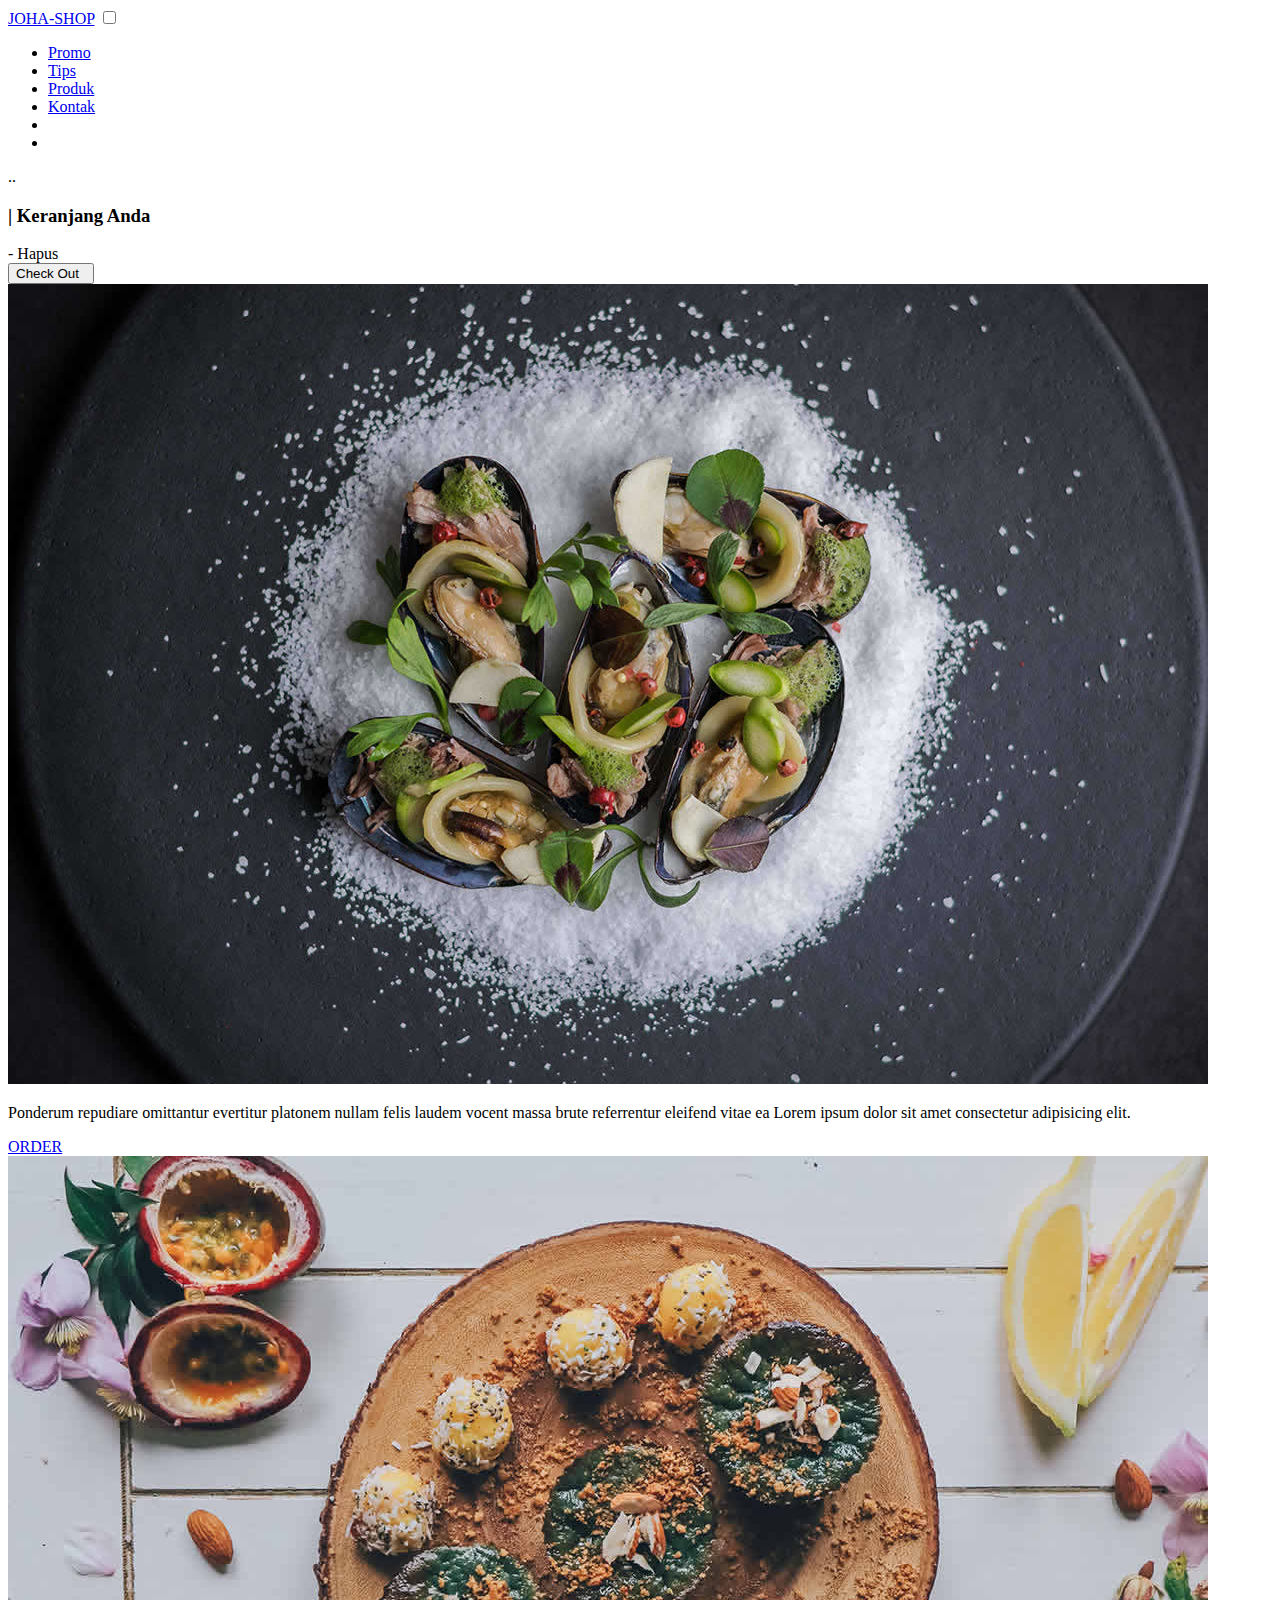
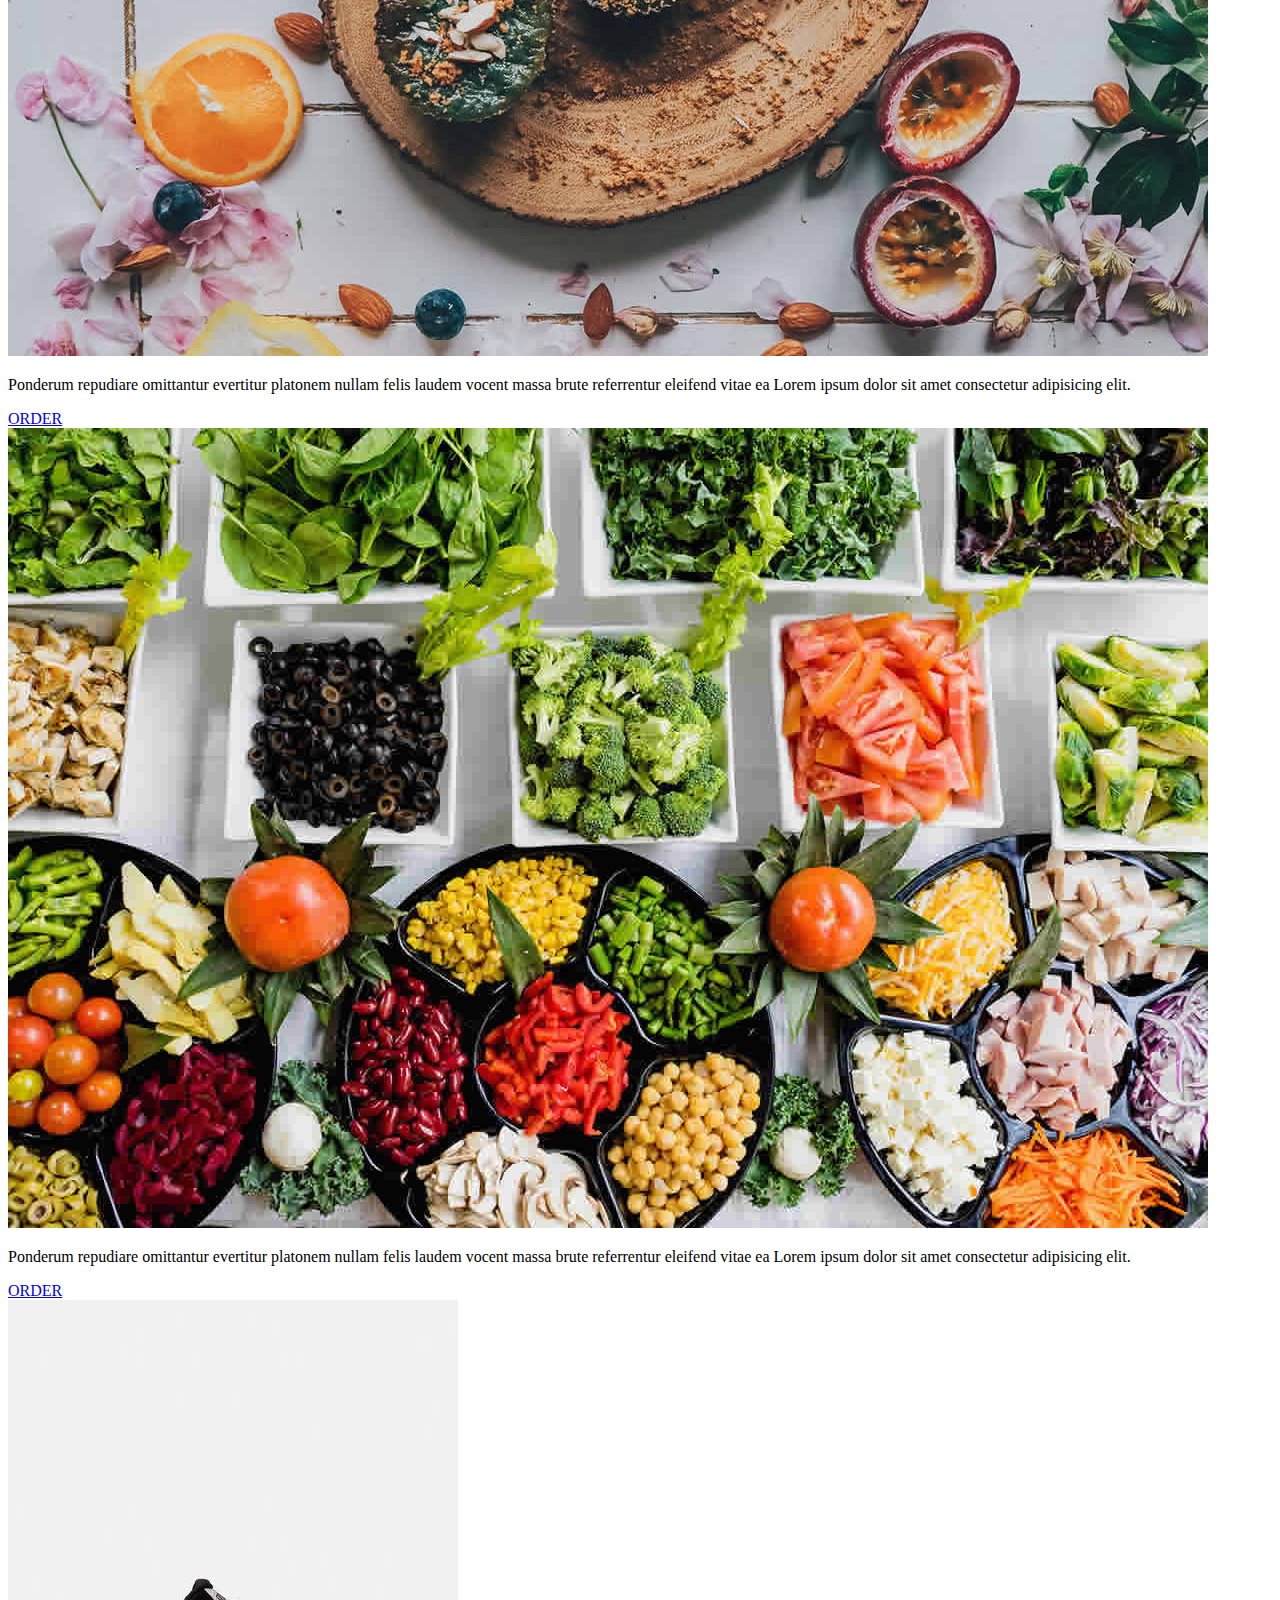
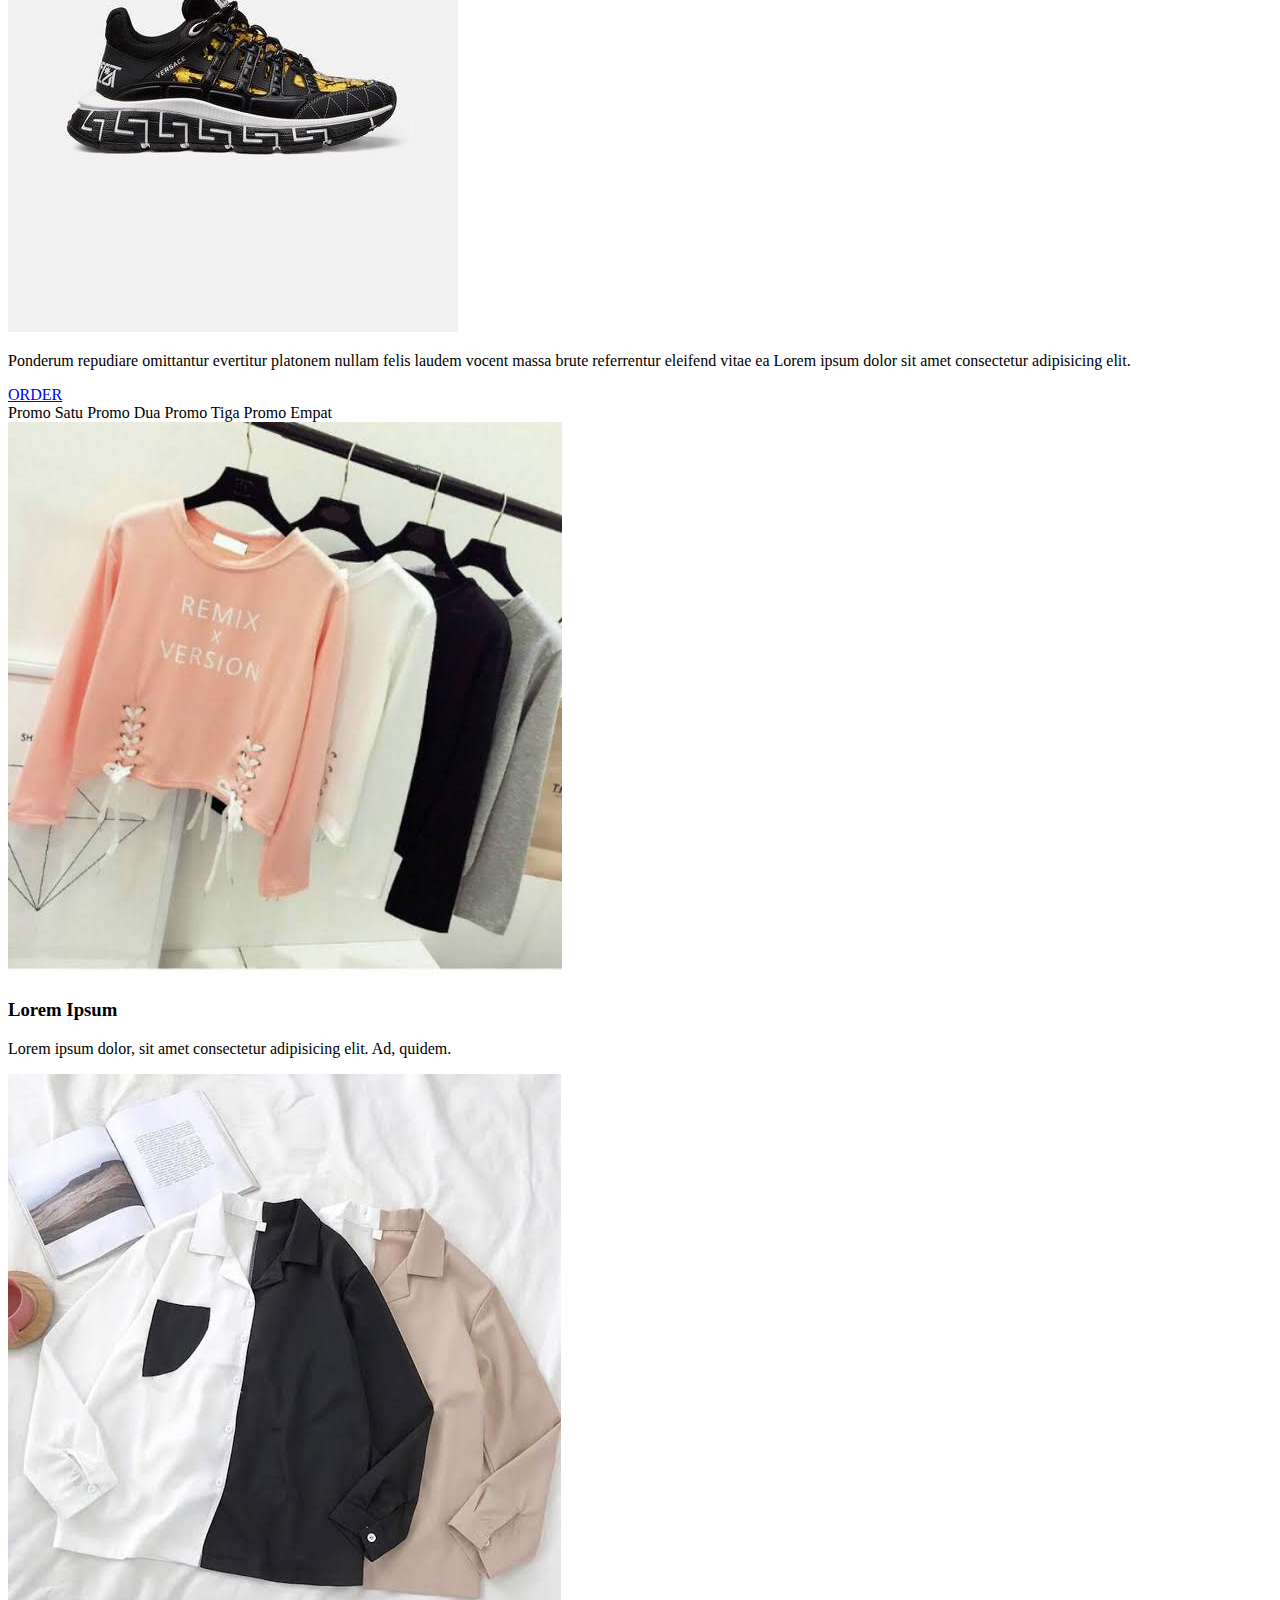
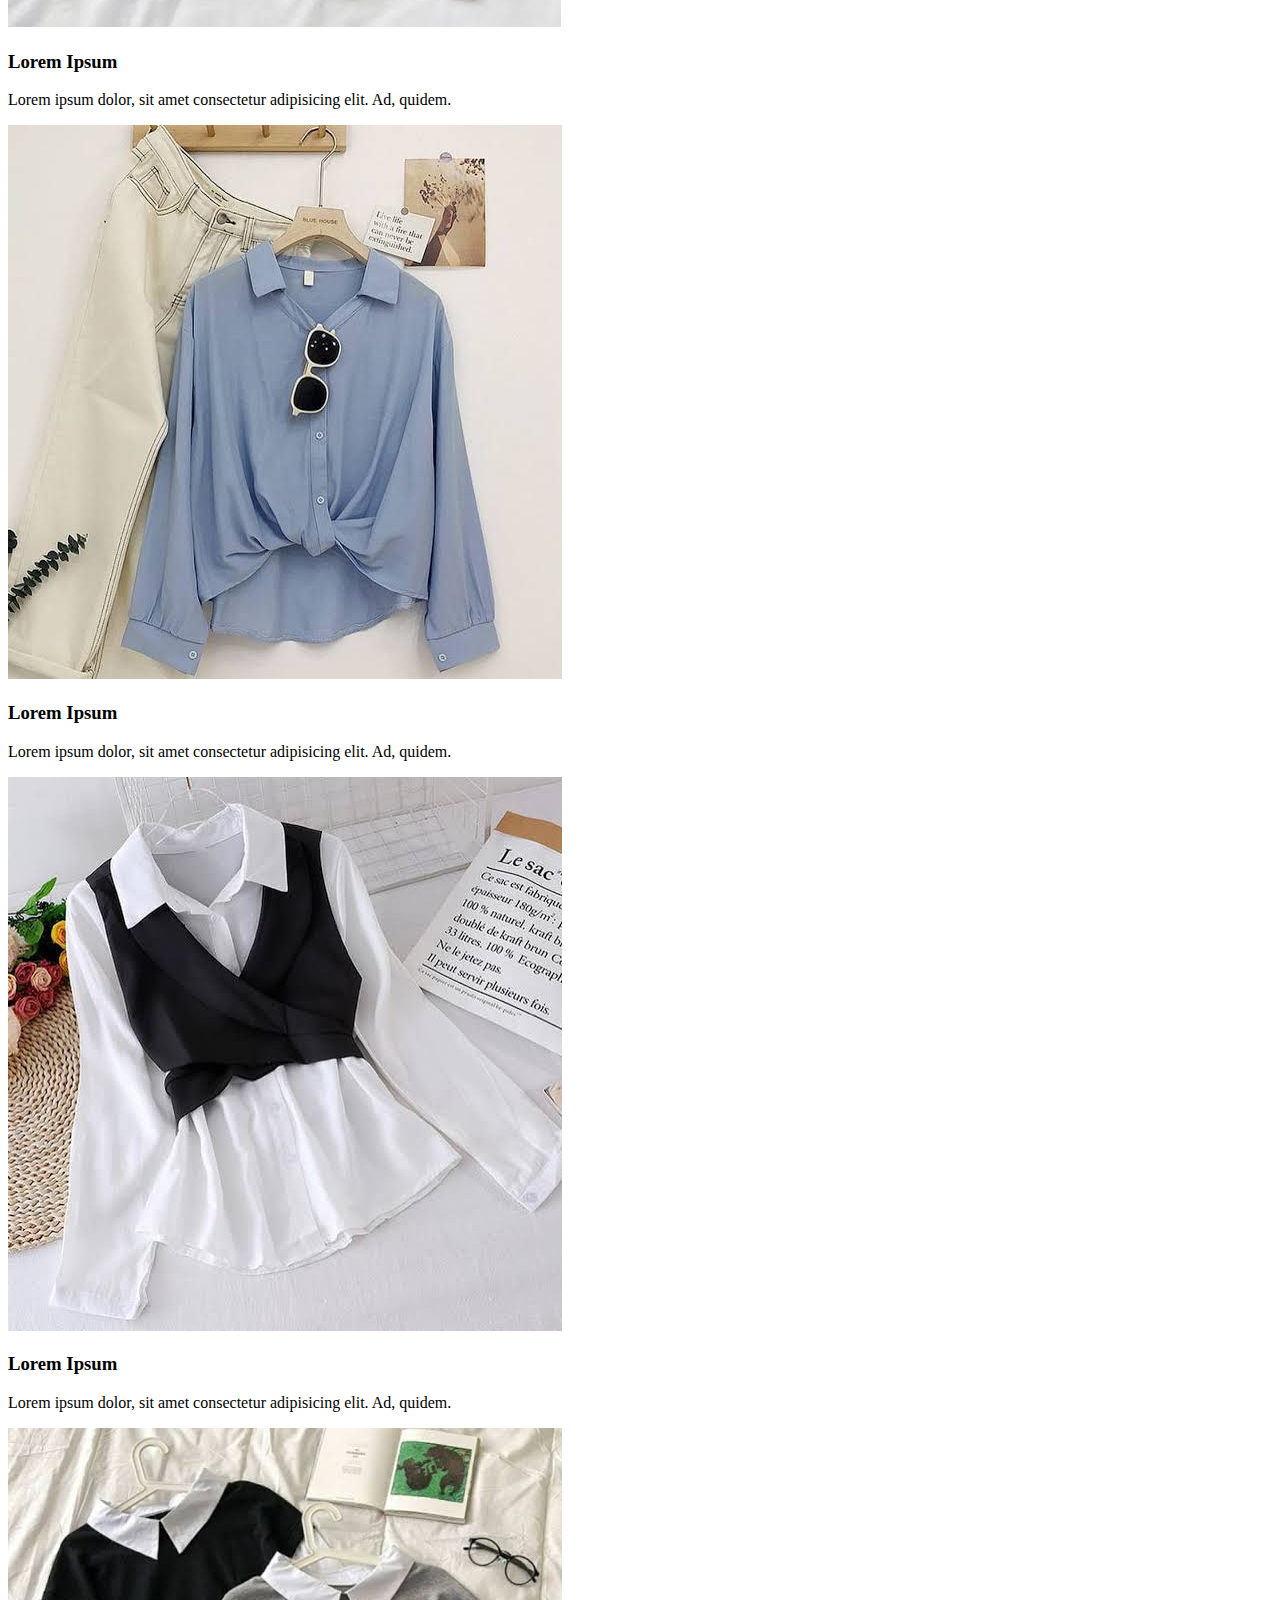
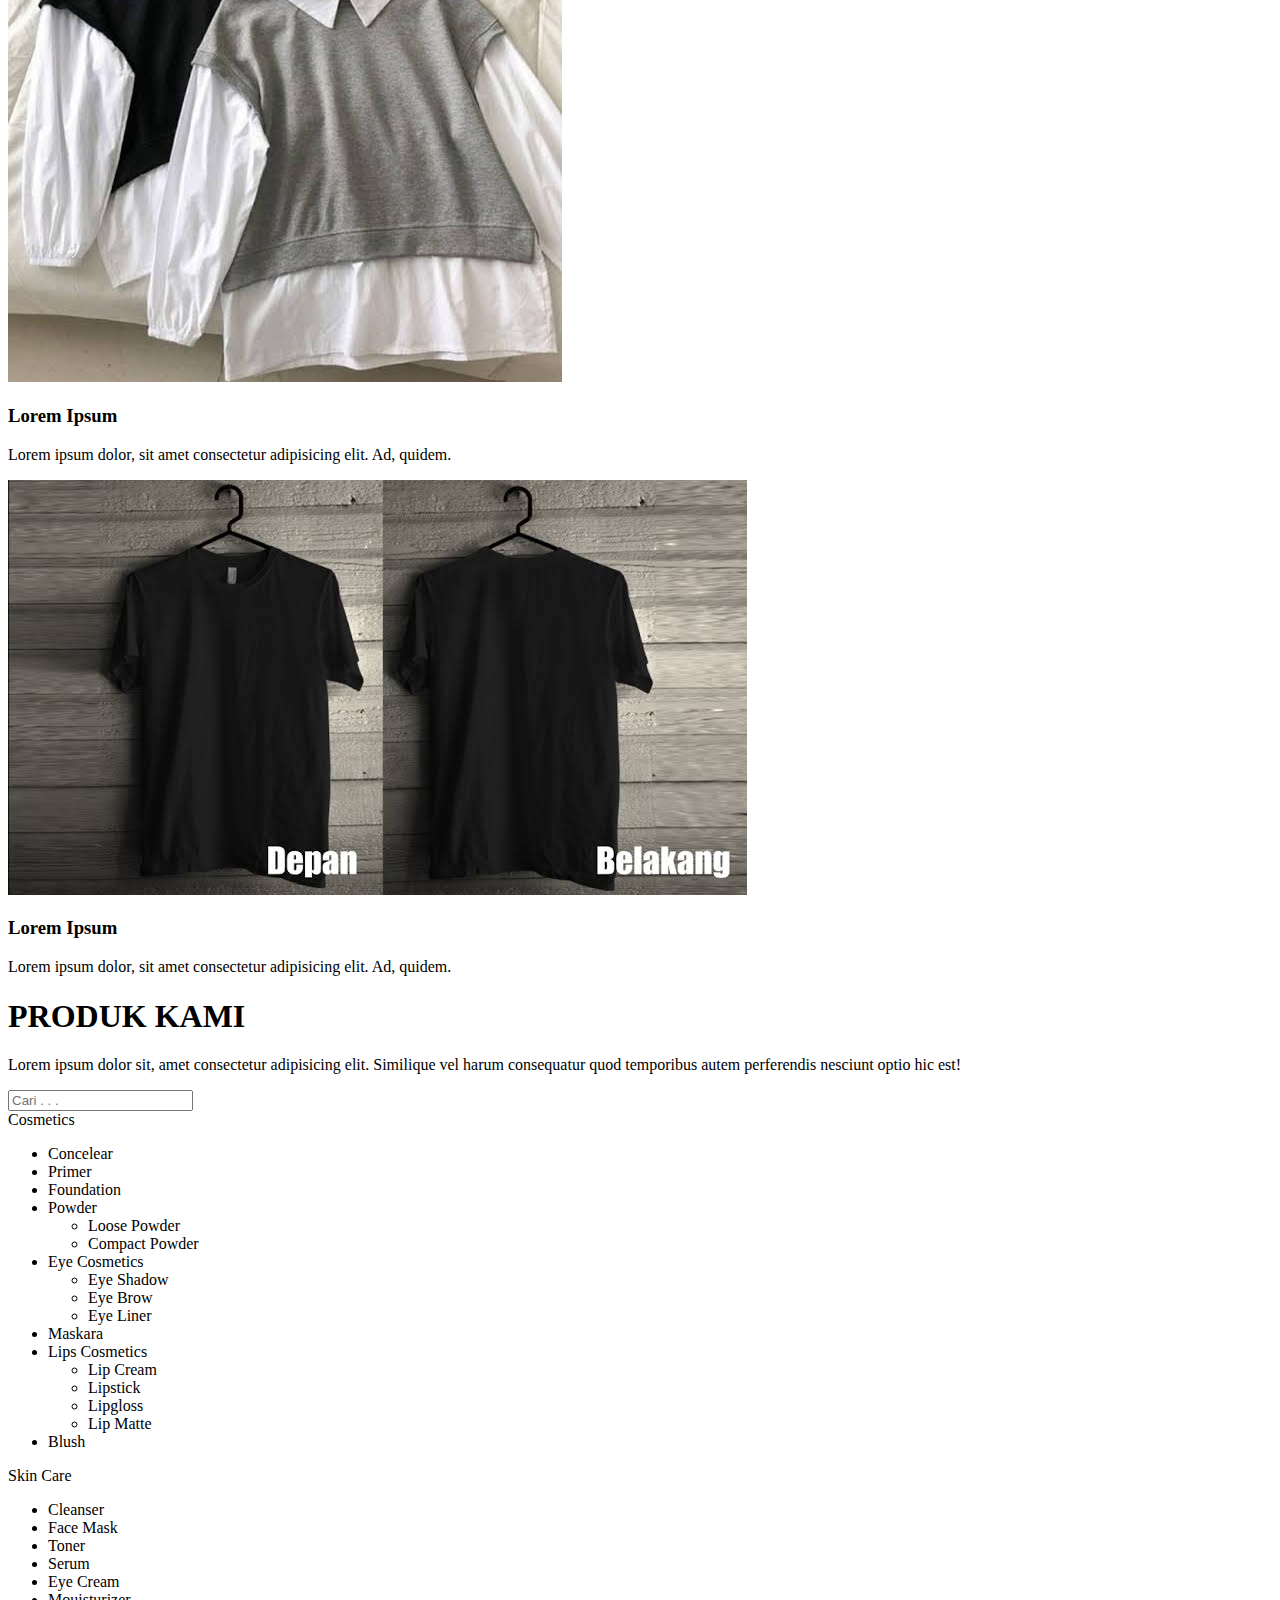
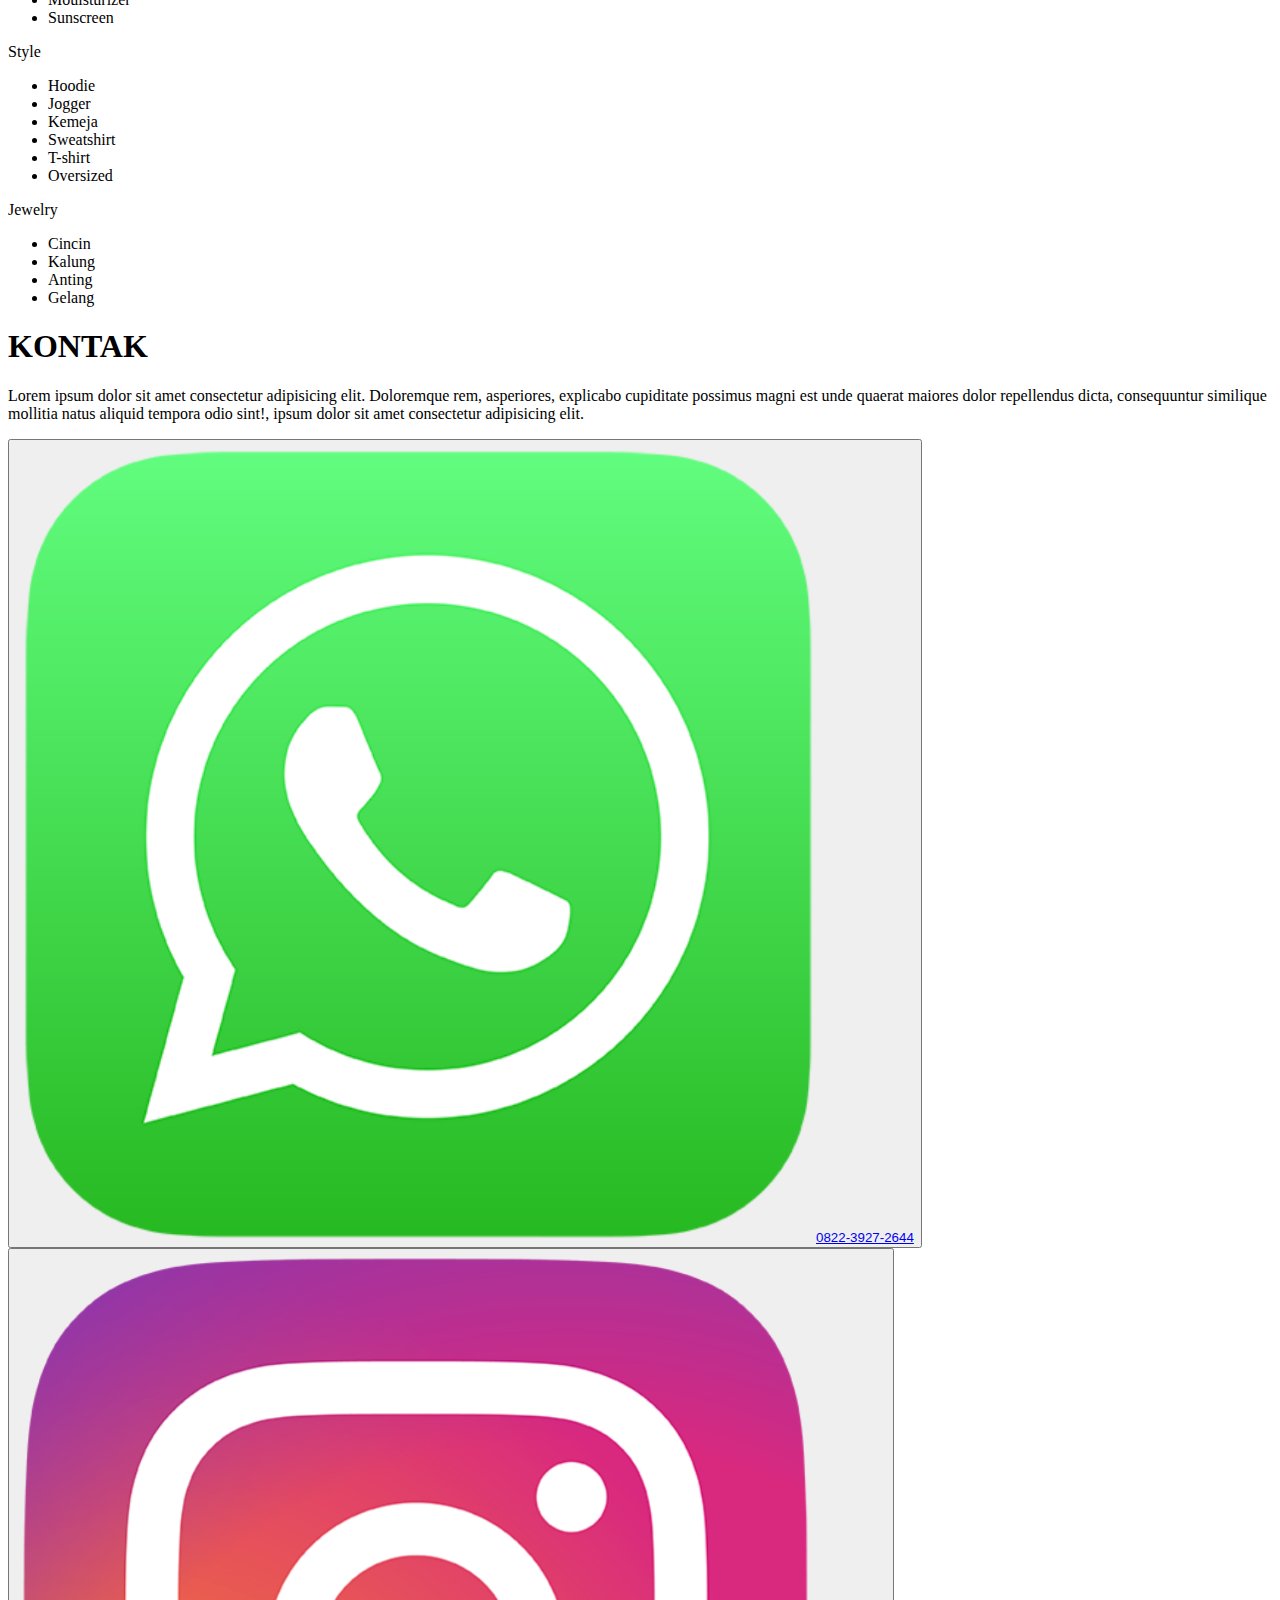
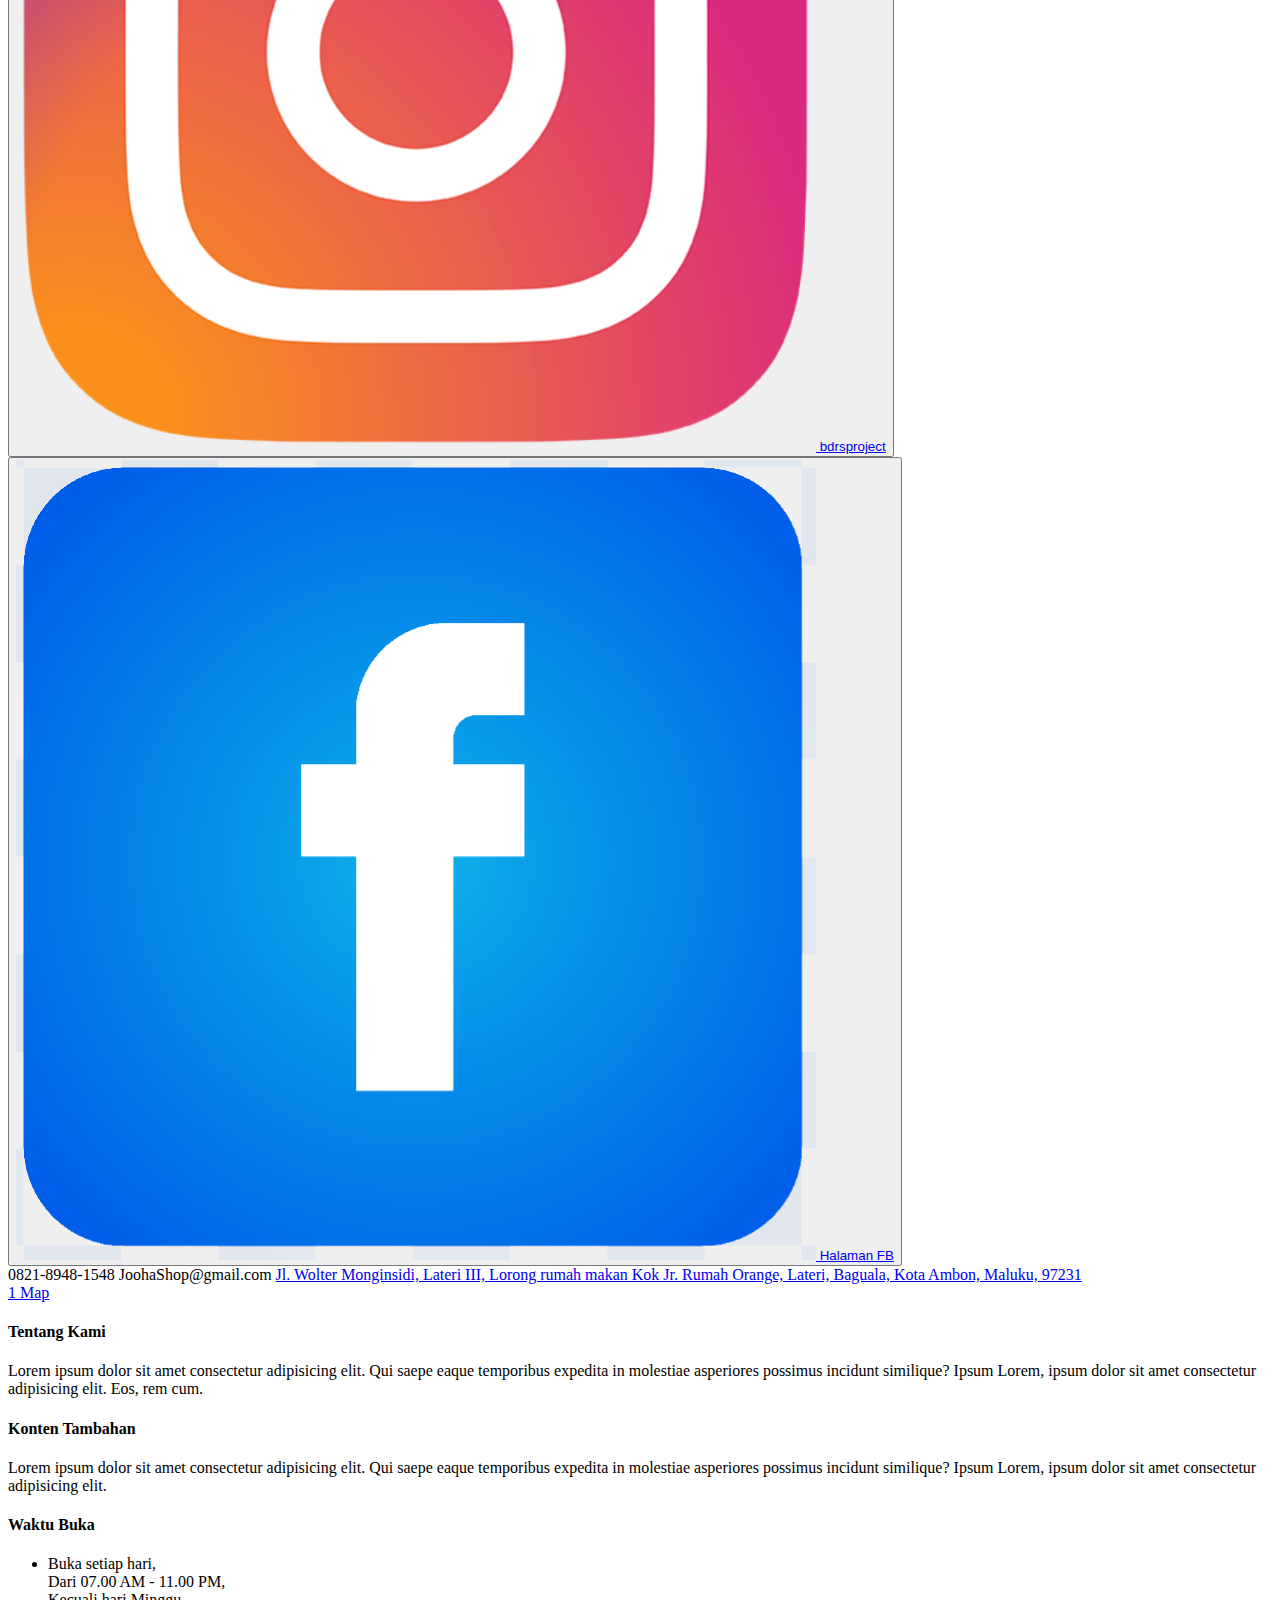
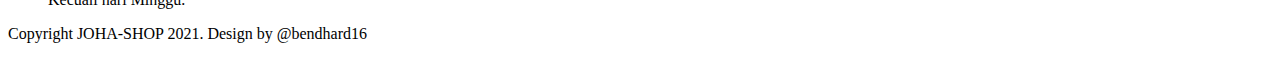
==== index.html @ 372f90c0 "Update index.html" ====
<!DOCTYPE html>
<html lang="id">
<head>
	<title>JOHA-SHOP</title>

	<!-- meta -->
	<meta http-equiv="Content-Type" content="text/html;charset=UTF-8">
	<meta name="viewport" content="width=device-width, initial-scale=1.0, maximum-scale=1.0, minimum-scale=1.0"/>
	<meta name="description" content="">

	<!-- link -->
	<link rel="stylesheet" href="css/index.css">
	<link rel="stylesheet" href="css/responsive.css">
	<link rel="stylesheet" href="fontawesome/css/all.css">

	<!-- script -->
	<!-- <script src="https://kit.fontawesome.com/b9a9bf6e53.js" crossorigin="anonymous"></script> -->
	<script src="js/cart-data.js"></script>
</head>

<body class="pm0" data-nama="home">

<!-- <p class="text-banner">vero elementum ferri splendide</p> -->
<nav class="navbar">
	<div class="nav-left">
		<label for="check" class="checkbtn" id="checkbtn"><i class="fas fa-bars"></i>
		</label>
	</div>
	<a id="nav-logo" href="#"><img src="" alt="">JOHA-SHOP</a>
	<input type="checkbox" id="check">
	<ul id="nav-menu">
  		<li class="nav-list"><a class="nav-list-link promo active" href="#">Promo</a></li>
  		<li class="nav-list"><a class="nav-list-link tips" href="#tips">Tips</a></li>
  		<li class="nav-list"><a class="nav-list-link produk" href="#produk">Produk</a></li>
  		<li class="nav-list"><a class="nav-list-link kontak" href="#kontak">Kontak</a></li>
		<li class="nav-page">
			<a class="nav-page-link" href="tentang_kami.html" title="Tentang Kami"><i class="fas fa-user-circle"></i></a>
			<a class="nav-page-link" href="persyaratan_layanan.html" title="Persyaratan Layanan"><i class="fas fa-question-circle"></i></a>
		</li>
  		<li class="nav-close"><i class="fas fa-times-circle"></i></li>
	</ul>
	<div class="nav-fitur">
		<label for="search"><i class="fas fa-search"></i></label> .. 
		<i class="fas fa-cart-arrow-down shopCartBox"><span id="cart-count" class="count"></span></i>
	</div>
</nav>

<div id="full-page"></div>
<div class="cart-box pm0" id="cartBox">
	<div class="cart-head pm0">
		<h3 class="pm0"><i class="fas fa-shopping-cart"></i> | Keranjang Anda</h3>
		<i class="fas fa-window-close cart-close"></i>
	</div>
	<div class="cart-content">
		<div class="tabel-content">
			<table id="cart-table" width="100%">
				<tbody>
					<!-- cart item content -->
				</tbody>
			</table>
		</div>
		<div class="cart-action" id="cart-action">
			<div class="cart-ket">
				<span class="tot-harga" id="tot-harga"></span>
				<span class="tot-item" id="tot-item"></span>
				<span title="Hapus Semua" class="hapus-semua" id="hapus-semua"><i class="fas fa-trash"></i> - Hapus</span>
			</div>
			<div class="check-out">
				<button class="check-out-button" onclick="location.replace('order.html?q=all')">Check Out &nbsp <i class="fas fa-angle-double-right"></i></button>
			</div>
		</div>
	</div>
</div>


<header id="header" class="pm0">
	<section id="promo" class="promo"></section>
	<div class="slide-show pm0">
 		<div class="slide slideOn slide1 pm0">
			<img src="image/gallery-img-01.jpg" alt="" class="img img-slide slideOn">
			<div class="slideText slideOn">
 		 		<!-- <h2 class="pm0">latine inimicus</h2> -->
 		 		<p class="pm0">
					Ponderum repudiare omittantur evertitur platonem nullam felis laudem vocent massa brute referrentur eleifend vitae ea
					Lorem ipsum dolor sit amet consectetur adipisicing elit.
				</p>
				<a class="buy pm0" href="#">ORDER</a>
 		 	</div>
 		</div><!-- slide 1 -->

 		<div class="slide slide2 pm0">
			<img src="image/gallery-img-02.jpg" alt="" class="img img-slide">
			<div class="slideText">
				<!-- <h2 class="pm0">latine inimicus</h2> -->
				<p class="pm0">
				  Ponderum repudiare omittantur evertitur platonem nullam felis laudem vocent massa brute referrentur eleifend vitae ea
				  Lorem ipsum dolor sit amet consectetur adipisicing elit.
			  	</p>
			  	<a class="buy pm0" href="#">ORDER</a>
 		 	</div>
 		</div> <!-- slide 2 -->

 		<div class="slide slide3 pm0">
			<img src="image/gallery-img-03.jpg" alt="" class="img img-slide">
			<div class="slideText">
				<!-- <h2 class="pm0">latine inimicus</h2> -->
				<p class="pm0">
				  Ponderum repudiare omittantur evertitur platonem nullam felis laudem vocent massa brute referrentur eleifend vitae ea
				  Lorem ipsum dolor sit amet consectetur adipisicing elit.
			  	</p>
			  <a class="buy pm0" href="#">ORDER</a>
 		 	</div>
 		</div><!-- slide 3 -->

 		<div class="slide slide4 pm0">
 		 	<img src="image/images(6).jpeg" alt="" class="img img-slide">
 		 	<div class="slideText">
				<!-- <h2 class="pm0">latine inimicus</h2> -->
				<p class="pm0">
				  Ponderum repudiare omittantur evertitur platonem nullam felis laudem vocent massa brute referrentur eleifend vitae ea
				  Lorem ipsum dolor sit amet consectetur adipisicing elit.
			  	</p>
			  	<a class="buy pm0" href="#">ORDER</a>
 		 	</div>
 		</div><!-- slide 4 -->

		<div class="navigasi">
			<span class="slTombol slideOn">Promo Satu</span>
			<span class="slTombol">Promo Dua</span>
			<span class="slTombol">Promo Tiga</span>
			<span class="slTombol">Promo Empat</span>
		</div>

	</div><!-- slide show -->
</header>


<section class="tips" id="tips">
	<div class="carousel carou1">
		<div class="slide-group active">
			<img src="image/produk/celana_celana01.jpg" alt="" class="slide-img img">
			<div class="slide-text active">
				<h3>Lorem Ipsum</h3>
				<p>Lorem ipsum dolor, sit amet consectetur adipisicing elit. Ad, quidem.</p>
			</div>
		</div>
		<div class="slide-group">
			<img src="image/produk/celana_celana02.jpg" alt="" class="slide-img img">
			<div class="slide-text">
				<h3>Lorem Ipsum</h3>
				<p>Lorem ipsum dolor, sit amet consectetur adipisicing elit. Ad, quidem.</p>
			</div>
		</div>
		<div class="slide-group">
			<img src="image/produk/celana_celana03.jpg" alt="" class="slide-img img">
			<div class="slide-text">
				<h3>Lorem Ipsum</h3>
				<p>Lorem ipsum dolor, sit amet consectetur adipisicing elit. Ad, quidem.</p>
			</div>
		</div>
		<div class="button-indic">
			<span class="slide-button-indic active"></span>
			<span class="slide-button-indic"></span>
			<span class="slide-button-indic"></span>
		</div>
		<i class="button-left fas fa-chevron-left"></i>
		<i class="button-right fas fa-chevron-right"></i>
	</div>

	<div class="carousel carou2">
		<div class="slide-group active">
			<img src="image/produk/celana_baju01.jpg" alt="" class="slide-img img">
			<div class="slide-text active">
				<h3>Lorem Ipsum</h3>
				<p>Lorem ipsum dolor, sit amet consectetur adipisicing elit. Ad, quidem.</p>
			</div>
		</div>
		<div class="slide-group">
			<img src="image/produk/celana_baju02.jpg" alt="" class="slide-img img">
			<div class="slide-text">
				<h3>Lorem Ipsum</h3>
				<p>Lorem ipsum dolor, sit amet consectetur adipisicing elit. Ad, quidem.</p>
			</div>
		</div>
		<div class="slide-group">
			<img src="image/produk/celana_baju03.jpg" alt="" class="slide-img img">
			<div class="slide-text">
				<h3>Lorem Ipsum</h3>
				<p>Lorem ipsum dolor, sit amet consectetur adipisicing elit. Ad, quidem.</p>
			</div>
		</div>
		<div class="button-indic">
			<span class="slide-button-indic active"></span>
			<span class="slide-button-indic"></span>
			<span class="slide-button-indic"></span>
		</div>
		<i class="button-left fas fa-chevron-left"></i>
		<i class="button-right fas fa-chevron-right"></i>
	</div>
</section>



<section class="produk pm0" id="produk">
	<div class="produk-box">
	<h1 class="header">PRODUK KAMI</h1>
		<div class="produk-headings">
			<p>Lorem ipsum dolor sit, amet consectetur adipisicing elit. Similique vel harum consequatur quod temporibus autem perferendis nesciunt optio hic est!</p>
		</div><!-- produk headings -->
		
		<div class="produk-kontrol">
			<div class="produk-search">
				<input name="search" type="text" id="search" placeholder="Cari . . .">
				<i class="fas fa-search"></i>
			</div>
			<div class="produk-tabs">
				<div class="tabs-group" id="tabs-group">
					<div class="prod-menu" data-jenis="cosmetics-list">
						<i class="menu-arrow fas fa-chevron-right" data-jenis="cosmetics-list"></i>
						<span class="prod-menu-name" data-jenis="cosmetics-list">Cosmetics</span>
						<ul class="prod-menu-ul cosmetics-list" data-jenis="cosmetics-list">
							<li class="prod-menu-list">Concelear</li>
							<li class="prod-menu-list">Primer</li>
							<li class="prod-menu-list">Foundation</li>
							<li class="prod-menu-list"><i class="sub-arrow fas fa-chevron-circle-right" data-sub="powder"></i>Powder</li>
							<ul class="sub-menu" data-sub="powder">
								<li class="sub-menu-list">Loose Powder</li>
								<li class="sub-menu-list">Compact Powder</li>
							</ul>
							<li class="prod-menu-list"><i class="sub-arrow fas fa-chevron-circle-right" data-sub="eye"></i>Eye Cosmetics</li>
							<ul class="sub-menu" data-sub="eye">
								<li class="sub-menu-list">Eye Shadow</li>
								<li class="sub-menu-list">Eye Brow</li>
								<li class="sub-menu-list">Eye Liner</li>
							</ul>
							<li class="prod-menu-list">Maskara</li>
							<li class="prod-menu-list"><i class="sub-arrow fas fa-chevron-circle-right" data-sub="lips"></i>Lips Cosmetics</li>
							<ul class="sub-menu" data-sub="lips">
								<li class="sub-menu-list">Lip Cream</li>
								<li class="sub-menu-list">Lipstick</li>
								<li class="sub-menu-list">Lipgloss</li>
								<li class="sub-menu-list">Lip Matte</li>
							</ul>
							<li class="prod-menu-list">Blush</li>
						</ul>
					</div>
					<div class="prod-menu">
						<i class="menu-arrow fas fa-chevron-right" data-jenis="skinCare-list"></i>
						<span class="prod-menu-name" data-jenis="skinCare-list">Skin Care</span>
						<ul class="prod-menu-ul skinCare-list" data-jenis="skinCare-list">
							<li class="prod-menu-list">Cleanser</li>
							<li class="prod-menu-list">Face Mask</li>
							<li class="prod-menu-list">Toner</li>
							<li class="prod-menu-list">Serum</li>
							<li class="prod-menu-list">Eye Cream</li>
							<li class="prod-menu-list">Mouisturizer</li>
							<li class="prod-menu-list">Sunscreen</li>
						</ul>
					</div>
					<div class="prod-menu">
						<i class="menu-arrow fas fa-chevron-right" data-jenis="style-list"></i>
						<span class="prod-menu-name" data-jenis="style-list">Style</span>
						<ul class="prod-menu-ul style-list" data-jenis="style-list">
							<li class="prod-menu-list">Hoodie</li>
							<li class="prod-menu-list">Jogger</li>
							<li class="prod-menu-list">Kemeja</li>
							<li class="prod-menu-list">Sweatshirt</li>
							<li class="prod-menu-list">T-shirt</li>
							<li class="prod-menu-list">Oversized</li>
						</ul>
					</div>
					<div class="prod-menu">
						<i class="menu-arrow fas fa-chevron-right" data-jenis="jewelry-list"></i>
						<span class="prod-menu-name" data-jenis="jewelry-list">Jewelry</span>
						<ul class="prod-menu-ul jewelry-list" data-jenis="jewelry-list">
							<li class="prod-menu-list">Cincin</li>
							<li class="prod-menu-list">Kalung</li>
							<li class="prod-menu-list">Anting</li>
							<li class="prod-menu-list">Gelang</li>
						</ul>
					</div>
				</div>
			</div>
		</div> <!-- produk kontrol -->

		<div id="prodKontent" class="produk-content">
			<!-- konten in save -->
		</div><!-- produk content -->
	</div> <!-- produk box -->
</section>




<!-- kontak -->
<section class="kontak pm0" id="kontak">
	<div class="kontak-box">
		<div class="kontak-head">
			<h1 class="header">KONTAK</h1>
			<p class="kontak-text">	Lorem ipsum dolor sit amet consectetur adipisicing elit. Doloremque rem, asperiores, explicabo cupiditate possimus magni est unde quaerat maiores dolor repellendus dicta, consequuntur similique mollitia natus aliquid tempora odio sint!, ipsum dolor sit amet consectetur adipisicing elit.</p>
		</div> <!-- kontak head -->
		<div class="kontak-list">
			<div class="kontak-numbar"> 
				<button class="numbar-list wa">
					<a href="https://api.whatsapp.com/send?phone=6281354741823&text=Hai%20admin%20Jooha-Shop.%A0" class="numbar-link wa"><img src="image/png/11.svg">0822-3927-2644</a></button>
				<button class="numbar-list ig">
					<a href="https://instagram.com/bdrsproject?utm_medium=copy_link" class="numbar-link ig"><img src="image/png/13.svg"> bdrsproject</a></button>
				<button class="numbar-list facebook">
					<a href="#kontak" class="numbar-link facebook"><img src="image/png/facebook.svg"> Halaman FB</a></button>
			</div>
			<div class="kontak-label">
				<label class="phone">
					<a class="phone-link"><i class="fas fa-phone"></i><span>0821-8948-1548 </span></a></label>
				<label class="email">
					<a class="email-link"><i class="fas fa-envelope"></i><span>JoohaShop@gmail.com</span></a></label>
				<label class="address">
					<a class="address-link" href="https://maps.app.goo.gl/WvTCiFmDrYsqGFJU7">
						<i class="fas fa-map-marker-alt"></i>
						<span>Jl. Wolter Monginsidi, Lateri III, Lorong rumah makan Kok Jr. 
							Rumah Orange, Lateri, Baguala, Kota Ambon, Maluku, 97231</span>
					</a>
				</label>
			</div>
			<div class="maps">
				<div class="maps-box">
					<div id="wrapper-9cd199b9cc5410cd3b1ad21cab2e54d3">
						<div id="map-9cd199b9cc5410cd3b1ad21cab2e54d3"></div><script>(function () {
						var setting = {"height":260,"width":362,"zoom":18,"queryString":"JOHA AMBON STUDIO, Lateri, Kota Ambon, Maluku, Indonesia","place_id":"ChIJyXhz-FXtbC0RmykPrqR883U","satellite":false,"centerCoord":[-3.640111151010226,128.24455335],"cid":"0x75f37ca4ae0f299b","lang":"en","cityUrl":"/indonesia/ambon-36487","cityAnchorText":"Map of Ambon, Indonesia","id":"map-9cd199b9cc5410cd3b1ad21cab2e54d3","embed_id":"531875"};
						var d = document;
						var s = d.createElement('script');
						s.src = 'https://1map.com/js/script-for-user.js?embed_id=531875';
						s.async = true;
						s.onload = function (e) {
						  window.OneMap.initMap(setting)
						};
						var to = d.getElementsByTagName('script')[0];
						to.parentNode.insertBefore(s, to);
					  })();</script><a href="https://1map.com/map-embed">1 Map</a></div>
				</div>
			</div>
		</div> <!-- kontak list -->
	</div>
</section>



<!-- foooter -->
<section class="footer">
	<div class="footer-box">
		<div class="footer-content">
			<h4>Tentang Kami</h4>
			<p class="about-text">Lorem ipsum dolor sit amet consectetur adipisicing elit. Qui saepe eaque temporibus expedita in molestiae asperiores possimus incidunt similique? Ipsum Lorem, ipsum dolor sit amet consectetur adipisicing elit. Eos, rem cum.</p>
		</div>
		<div class="footer-content">
			<h4>Konten Tambahan</h4>
			<p class="about-text">Lorem ipsum dolor sit amet consectetur adipisicing elit. Qui saepe eaque temporibus expedita in molestiae asperiores possimus incidunt similique? Ipsum Lorem, ipsum dolor sit amet consectetur adipisicing elit.</p>
		</div>
		<div class="footer-content">
			<h4>Waktu Buka</h4>
			<ul>
				<li><p>Buka setiap hari, <br>
					Dari 07.00 AM - 11.00 PM, <br>
					Kecuali hari Minggu.</p>
				</li>
			</ul>
		</div>
		<!-- <div class="footer-content">
			<img src="" alt="">
		</div> -->
		
	</div>
</section>

<a href="#" class="to-top"><i class="fas fa-paper-plane"></i></a>

<footer class="pm0">
	<p class="pm0">Copyright JOHA-SHOP 2021. Design by @bendhard16</p>
</footer>

<!-- JS File -->
<!-- <script src="js/cart-home.js"></script> -->
<!-- <script src="js/promo-data.js"></script> -->
<!-- <script src="js/slide-home.js"></script> -->
<!-- <script src="js/index.js"></script> -->

<!-- script -->
<script>
	if (window.innerWidth <= 768) {
		screen.orientation.lock("portrait");
	} else {
		screen.orientation.lock("natural");
	}
	document.querySelector("#wrapper-9cd199b9cc5410cd3b1ad21cab2e54d3").addEventListener('click', function(){
		location.replace('https://maps.app.goo.gl/WvTCiFmDrYsqGFJU7')
	})
</script>

</body>
</html>
---- css/index.css ----
@media (max-width: 850px) {
	.nav-left, #checkbtn { 
		display: block;
	}
	.navbar #nav-menu {
		flex-direction: column;
		justify-content: flex-start;
		align-items: flex-start;
		position: absolute;
		height: 100vh;
		background: rgba(0, 0, 0, .5);
		backdrop-filter: blur(9px);
		width: 100%;
		padding: 15px;
		top: 100%;
		left: -110%;
		transition: left .4s ease-in-out;
	}
	.navbar #nav-menu li.nav-list {
		padding: 5px;
		margin: 5px 0;
		display: flex;
		justify-content: flex-start;
	}
	.navbar #nav-menu li.nav-list a.nav-list-link {
		color: white;
		text-transform: uppercase;
	}
	.navbar #nav-menu li.nav-page {
		align-items: flex-start;
		flex-direction: column;
		margin: 25px 20px;
	}
	.navbar #nav-menu li.nav-page a {
		display: block;
		padding: 2px 7px;
		color: white;
		margin: 5px;
		font-size: 18px;

	}
	.nav-close {
		display: block;
		margin: 50px auto;
		color: white;
	}
	#check:checked ~ ul#nav-menu {
		left: -10px;
	}
	.navbar .nav-fitur {
		min-width: 60px;
		margin: auto 0;
		padding: 0;
		justify-content: flex-end;
	}
	.navbar .nav-fitur label{
		margin: 0;
	}
	.navbar .nav-fitur i{
		font-size: var(--textSize2);
		margin: 0 4px;
	}
	.navbar .nav-fitur i .count{
		font-size: var(--textSize2);
	}

}


@media (max-width: 800px) {
h1 {
	font-size: 25px;
}

/* -------------------------------------- slide show -------------------------------------- */
	header .slide-show {	
		height: 60vh;
	}
	.slide-show .slide .slideText {
		top: 15px;
		padding: 5px 10px;
		width: 65%;
	}
	.slide-show .slide .slideText h2 {
		font-weight: 400;
		letter-spacing: 0;
		margin: 0;
		padding: 2px;
		font-size: 15px;
	}
	.slide-show .slide .slideText p {
		font-size: 11px;
		margin: auto;
		text-align: left;
	}
	.slide-show .slide .slideText a {
		font-size: 10px;
		padding: 2px 5px;
	}
	.slide-show .navigasi {
		bottom: 12px;
	}
	.slide-show .navigasi .slTombol {
		margin: 3px;
		font-size: 11px;
		padding: 3px 6px;
	}
	.slide-show .navigasi .slTombol.slideOn {
	  box-shadow: 0 3px 8px rgba(0, 0, 0, .5);
	}


/* -------------------------------------- produk --------------------------------------*/
	.produk {
		padding: 60px 0 25px;
	}
	.produk h1 {
		width: max-content;
		padding: 8px 25px;
	}
	.produk .produk-box {
		padding: 5px;
	}
	.produk .produk-box .produk-headings p {
		text-align: center;
		margin: 5px 0;
		font-size: 13px;
		padding: 0;
	}
	.produk .produk-box .produk-kontrol .produk-search {
		margin: 10px auto;
	}
	.produk .produk-box .produk-kontrol .produk-search input {
		padding: 5px 27px 5px 15px;
		font-size: 13px;
	}
	.produk .produk-box .produk-kontrol .produk-search input:hover {
		width: 200px;
	}
	.produk .produk-box .produk-kontrol .produk-search input.active {
		width: 200px;
	}
	.produk .produk-box .produk-kontrol .produk-search i {
		font-size: 12px;
		right: 10px;
	}
	.produk .produk-box .produk-kontrol .produk-tabs {
		margin-bottom: 0px;
	}

	.produk-content {
		margin: 0;
		padding: 10px 0;
	}





/* -------------------------------------- produk card -------------------------------------- */
	.prod-card {
		margin: 15px 5px;
	}
	.prod-card .prod-card-box .prod-desc .prod-add span {
	  font-size: var(--textSize3);
	}





/* -------------------------------------- kontak dan lokasi -------------------------------------- */
	.kontak .kontak-box {
		margin: 0;
		padding: 60px 0 20px;
	}
	.kontak .kontak-box .kontak-head h1 {
		width: max-content;
		padding: 8px 25px;
	}
	.kontak .kontak-box .kontak-head p {
		margin: 15px;
		text-align: justify;
		font-size: var(--textSize2);
	}
	.kontak .kontak-box .kontak-list {
		padding: 0;
	}
	.kontak .kontak-box .kontak-list .kontak-numbar {
		padding: 0;
		display: flex;
		flex-direction: column;
	}
	.kontak .kontak-box .kontak-list .kontak-numbar button {
		margin: 10px auto;
		text-align: center;
	}
	.kontak .kontak-box .kontak-list .kontak-numbar button a img {
	  	left: -10px;
	  	top: -4px;
	}
	.kontak .kontak-box .kontak-list .kontak-numbar button a {
		color: white;
		font-weight: initial;
	}
	.kontak .kontak-box .kontak-list .kontak-label {
		margin: 5px auto;
		width: auto;
	  	padding: 10px;
	}
	.kontak .kontak-box .kontak-list .kontak-label label {
	  	font-size: var(--textSize2);
	  	font-weight: initial;
		margin: 5px 0;
	}
	.kontak .kontak-box .kontak-list .kontak-label label a i {
		box-shadow: none;
	}
	.kontak .kontak-box .kontak-list .kontak-label label a span {
		margin-left: 5px;
	}




/* -------------------------------------- footer -------------------------------------- */
	.footer .footer-box {
		margin: 0 10px;
		flex-direction: column;
	}
	.footer .footer-box .footer-content {
		padding: 3px;
		margin: 0;
		font-size: 13px;
	}



/* --------------------------------------- main catalog --------------------------------------- */
	.main-catalog {
		height: auto;
		padding: 0;
	}
	.catalog {
		padding: 0;
		margin: 0;
	}
	.cata-box {
	flex-direction: column;
	}
	.cata-left {
		height: 400px;
		padding: 0;
		margin: 0;
	}
	.cata-slide {
	border-radius: 0;
	}
	.cata-slide img {
		position: absolute;
	}
	.cata-right {
		margin: 0 10px;
		min-height: 0;
	}
	.cata-right h2 {
		font-size: 18px;
		padding: 0;
		margin: 10px auto;
	}
	.cata-right h2 span {
		max-width: 100%;
	}
	.cata-right .deskripsi {
		position: relative;
	}
	.cata-right .deskripsi p{
		font-size: 13px;
	}

		









/* ------------------------------------------------ order ------------------------------------------------ */
	.body-box {
		min-height: 100vh;
		background: linear-gradient(45deg, #123, black);
		padding: 0;
	}
	nav.navbar {
		border-radius: 0;
	}
	.nav-bottom {
		margin-bottom: 0;
	}
	.container {
		flex-direction: column;
		border-radius: 0;
		box-shadow: none;
		background: transparent;
		height: auto;
	}
	.form-order {
		width: 100%;
		margin: 0;
	}
	.form-group label{
		width: auto;
		flex: 1;
	}
	.form-group .input-main, .form-group textarea {
		height: auto;
		flex: 3;
	}

	.form-alert {
		font-size: 10px;
	}
	.form-order .order-submit .agree input[type=checkbox] {
		transform: scale(.8);
	}
	.form-order .order-submit .agree label{
		font-size: 11px;
	}
	.form-order .order-submit .agree label.ket{
		font-size: 10px;
	}
	.form-order .order-submit button{
		padding: 6px 16px;
		margin: 10px auto;
		font-size: 17px;
	}
	.form-order p.order-text {
		margin: 15px auto;
	}
	.form-order p.order-ket {
		margin: 15px auto;
		font-size: 11px;
	}
	.to-wa {
		padding: 15px;
	}
	.to-wa p {
		width: 300px;
		padding-bottom: 5px;
		margin: 0;
		font-size: 14px;
	}

	.cart{
		overflow: hidden;
		max-height: none;
		height: 100%;
	}

}

@media (max-width: 650px) {
	h1.header  {
		padding: 1px 10px;
		font-size: 20px;
		text-align: center;
	}
	.produk .produk-box h1 {
		width: 200px;
	}
	.kontak .kontak-box h1 {
		width: 200px;
	}
}


@media (max-width: 550px) {

	.navbar .nav-fitur {
		width: 80px;
	}
	.navbar .nav-fitur i {
		cursor: pointer;
		font-size: 12px;
	}
	.navbar .nav-fitur i span {
		font-size: 13px;
	}
	.detail-nav-fitur {
		font-size: 12px;
	}
	.detail-nav-fitur span {
		margin: 0 3px;
	}
	.navbar .order-left {
		display: flex;
		align-items: center;
		font-size: 12px;
	}
	.navbar .order-left i {
		font-size: 11px;
		height: 14px; 
		width: 14px;
	}
	.navbar h3.order-heading {
		font-size: 12px;
	}
	.navbar label.order-to-home a {
		font-size: 12px;
	}
	.navbar label.order-to-home a i {
		color: #123;
	}

	h3.detail-heading {
		font-size: 13px;
	}

	.produk .produk-box .produk-kontrol .produk-tabs .tabs-group {
		display: grid;
		width: 100%;
		grid-template-columns: repeat(4, auto);
		grid-gap: 5px;
	}
	.prod-menu {
		margin: 0;
		padding: 4px 0;
		min-width: 80px;
	}
	.prod-menu span {
		font-size: var(--textSize3);
		padding: 5px 10px;
		margin-left: 3px;
	}
	.prod-menu i.menu-arrow {
		height: 18px;
		width: 18px;
		font-size: 10px;
		padding: 0;
		margin: 0;
	}
	.prod-menu i.menu-arrow:hover {
		background-color: transparent;
		color:darkcyan;
	}
	.prod-menu i.menu-arrow.active {
		transform: rotate(90deg);
		background-color: darkcyan;
		color:white;
		border: none;
	}
	.prod-menu .prod-menu-ul {
		padding: 4px;
		width: 130%;
		margin: 0;
		top: 125%;
	}
	.prod-menu .prod-menu-ul .prod-menu-list {
		margin: 5px auto;
		padding: 2px 2px 2px 18px;
		font-size: var(--textSize2);
	}
	.prod-menu .prod-menu-ul .prod-menu-list.active {
		font-size: var(--textSize2);
	}
	.prod-menu .prod-menu-ul .prod-menu-list i {
		left: -3px;
		height: 18px;
		width: 18px;
		font-size: var(--textSize2);
	}
	.prod-menu .prod-menu-ul .sub-menu {
		margin: 1.5px 0 1.5px 11px;
	}
	.prod-menu .prod-menu-ul .sub-menu li {
		margin: 1.5px auto;
		padding: 1.5px 0 1.5px 7px;
		font-size: 13px;
	}


}
---- css/responsive.css ----
@media (max-width: 850px) {
	.nav-left, #checkbtn { 
		display: block;
	}
	.navbar #nav-menu {
		flex-direction: column;
		justify-content: flex-start;
		align-items: flex-start;
		position: absolute;
		height: 100vh;
		background: rgba(0, 0, 0, .5);
		backdrop-filter: blur(9px);
		width: 100%;
		padding: 15px;
		top: 100%;
		left: -110%;
		transition: left .4s ease-in-out;
	}
	.navbar #nav-menu li.nav-list {
		padding: 5px;
		margin: 5px 0;
		display: flex;
		justify-content: flex-start;
	}
	.navbar #nav-menu li.nav-list a.nav-list-link {
		color: white;
		text-transform: uppercase;
	}
	.navbar #nav-menu li.nav-page {
		align-items: flex-start;
		flex-direction: column;
		margin: 25px 20px;
	}
	.navbar #nav-menu li.nav-page a {
		display: block;
		padding: 2px 7px;
		color: white;
		margin: 5px;
		font-size: 18px;

	}
	.nav-close {
		display: block;
		margin: 50px auto;
		color: white;
	}
	#check:checked ~ ul#nav-menu {
		left: -10px;
	}
	.navbar .nav-fitur {
		min-width: 60px;
		margin: auto 0;
		padding: 0;
		justify-content: flex-end;
	}
	.navbar .nav-fitur label{
		margin: 0;
	}
	.navbar .nav-fitur i{
		font-size: var(--textSize2);
		margin: 0 4px;
	}
	.navbar .nav-fitur i .count{
		font-size: var(--textSize2);
	}

}


@media (max-width: 800px) {
h1 {
	font-size: 25px;
}

/* -------------------------------------- slide show -------------------------------------- */
	header .slide-show {	
		height: 60vh;
	}
	.slide-show .slide .slideText {
		top: 15px;
		padding: 5px 10px;
		width: 65%;
	}
	.slide-show .slide .slideText h2 {
		font-weight: 400;
		letter-spacing: 0;
		margin: 0;
		padding: 2px;
		font-size: 15px;
	}
	.slide-show .slide .slideText p {
		font-size: 11px;
		margin: auto;
		text-align: left;
	}
	.slide-show .slide .slideText a {
		font-size: 10px;
		padding: 2px 5px;
	}
	.slide-show .navigasi {
		bottom: 12px;
	}
	.slide-show .navigasi .slTombol {
		margin: 3px;
		font-size: 11px;
		padding: 3px 6px;
	}
	.slide-show .navigasi .slTombol.slideOn {
	  box-shadow: 0 3px 8px rgba(0, 0, 0, .5);
	}


/* -------------------------------------- produk --------------------------------------*/
	.produk {
		padding: 60px 0 25px;
	}
	.produk h1 {
		width: max-content;
		padding: 8px 25px;
	}
	.produk .produk-box {
		padding: 5px;
	}
	.produk .produk-box .produk-headings p {
		text-align: center;
		margin: 5px 0;
		font-size: 13px;
		padding: 0;
	}
	.produk .produk-box .produk-kontrol .produk-search {
		margin: 10px auto;
	}
	.produk .produk-box .produk-kontrol .produk-search input {
		padding: 5px 27px 5px 15px;
		font-size: 13px;
	}
	.produk .produk-box .produk-kontrol .produk-search input:hover {
		width: 200px;
	}
	.produk .produk-box .produk-kontrol .produk-search input.active {
		width: 200px;
	}
	.produk .produk-box .produk-kontrol .produk-search i {
		font-size: 12px;
		right: 10px;
	}
	.produk .produk-box .produk-kontrol .produk-tabs {
		margin-bottom: 0px;
	}

	.produk-content {
		margin: 0;
		padding: 10px 0;
	}





/* -------------------------------------- produk card -------------------------------------- */
	.prod-card {
		margin: 15px 5px;
	}
	.prod-card .prod-card-box .prod-desc .prod-add span {
	  font-size: var(--textSize3);
	}





/* -------------------------------------- kontak dan lokasi -------------------------------------- */
	.kontak .kontak-box {
		margin: 0;
		padding: 60px 0 20px;
	}
	.kontak .kontak-box .kontak-head h1 {
		width: max-content;
		padding: 8px 25px;
	}
	.kontak .kontak-box .kontak-head p {
		margin: 15px;
		text-align: justify;
		font-size: var(--textSize2);
	}
	.kontak .kontak-box .kontak-list {
		padding: 0;
	}
	.kontak .kontak-box .kontak-list .kontak-numbar {
		padding: 0;
		display: flex;
		flex-direction: column;
	}
	.kontak .kontak-box .kontak-list .kontak-numbar button {
		margin: 10px auto;
		text-align: center;
	}
	.kontak .kontak-box .kontak-list .kontak-numbar button a img {
	  	left: -10px;
	  	top: -4px;
	}
	.kontak .kontak-box .kontak-list .kontak-numbar button a {
		color: white;
		font-weight: initial;
	}
	.kontak .kontak-box .kontak-list .kontak-label {
		margin: 5px auto;
		width: auto;
	  	padding: 10px;
	}
	.kontak .kontak-box .kontak-list .kontak-label label {
	  	font-size: var(--textSize2);
	  	font-weight: initial;
	}
	.kontak .kontak-box .kontak-list .kontak-label label a i {
		box-shadow: none;
	}




/* -------------------------------------- footer -------------------------------------- */
	.footer .footer-box {
		margin: 0 10px;
		flex-direction: column;
	}
	.footer .footer-box .footer-content {
		padding: 3px;
		margin: 0;
		font-size: 13px;
	}



/* --------------------------------------- main catalog --------------------------------------- */
	.main-catalog {
		height: auto;
		padding: 0;
	}
	.catalog {
		padding: 0;
		margin: 0;
	}
	.cata-box {
	flex-direction: column;
	}
	.cata-left {
		height: 400px;
		padding: 0;
		margin: 0;
	}
	.cata-slide {
	border-radius: 0;
	}
	.cata-slide img {
		position: absolute;
	}
	.cata-right {
		margin: 0 10px;
		min-height: 0;
	}
	.cata-right h2 {
		font-size: 18px;
		padding: 0;
		margin: 10px auto;
	}
	.cata-right h2 span {
		max-width: 100%;
	}
	.cata-right .deskripsi {
		position: relative;
	}
	.cata-right .deskripsi p{
		font-size: 13px;
	}

		









/* ------------------------------------------------ order ------------------------------------------------ */
	.body-box {
		min-height: 100vh;
		background: linear-gradient(45deg, #123, black);
		padding: 0;
	}
	nav.navbar {
		border-radius: 0;
	}
	.nav-bottom {
		margin-bottom: 0;
	}
	.container {
		flex-direction: column;
		border-radius: 0;
		box-shadow: none;
		background: transparent;
		height: auto;
	}
	.form-order {
		width: 100%;
		margin: 0;
	}
	.form-group label{
		width: auto;
		flex: 1;
	}
	.form-group .input-main, .form-group textarea {
		height: auto;
		flex: 3;
	}

	.form-alert {
		font-size: 10px;
	}
	.form-order .order-submit .agree input[type=checkbox] {
		transform: scale(.8);
	}
	.form-order .order-submit .agree label{
		font-size: 11px;
	}
	.form-order .order-submit .agree label.ket{
		font-size: 10px;
	}
	.form-order .order-submit button{
		padding: 6px 16px;
		margin: 10px auto;
		font-size: 17px;
	}
	.form-order p.order-text {
		margin: 15px auto;
	}
	.form-order p.order-ket {
		margin: 15px auto;
		font-size: 11px;
	}
	.to-wa {
		padding: 15px;
	}
	.to-wa p {
		width: 300px;
		padding-bottom: 5px;
		margin: 0;
		font-size: 14px;
	}

	.cart{
		overflow: hidden;
		max-height: none;
		height: 100%;
	}

}

@media (max-width: 650px) {
	h1.header  {
		padding: 1px 10px;
		font-size: 20px;
		text-align: center;
	}
	.produk .produk-box h1 {
		width: 200px;
	}
	.kontak .kontak-box h1 {
		width: 200px;
	}
}


@media (max-width: 550px) {

	.navbar .nav-fitur {
		width: 80px;
	}
	.navbar .nav-fitur i {
		cursor: pointer;
		font-size: 12px;
	}
	.navbar .nav-fitur i span {
		font-size: 13px;
	}
	.detail-nav-fitur {
		font-size: 12px;
	}
	.detail-nav-fitur span {
		margin: 0 3px;
	}
	.navbar .order-left {
		display: flex;
		align-items: center;
		font-size: 12px;
	}
	.navbar .order-left i {
		font-size: 11px;
		height: 14px; 
		width: 14px;
	}
	.navbar h3.order-heading {
		font-size: 12px;
	}
	.navbar label.order-to-home a {
		font-size: 12px;
	}
	.navbar label.order-to-home a i {
		color: #123;
	}

	h3.detail-heading {
		font-size: 13px;
	}

	.produk .produk-box .produk-kontrol .produk-tabs .tabs-group {
		display: grid;
		width: 100%;
		grid-template-columns: repeat(4, auto);
		grid-gap: 5px;
	}
	.prod-menu {
		margin: 0;
		padding: 4px 0;
		min-width: 80px;
	}
	.prod-menu span {
		font-size: var(--textSize3);
		padding: 5px 10px;
		margin-left: 3px;
	}
	.prod-menu i.menu-arrow {
		height: 18px;
		width: 18px;
		font-size: 10px;
		padding: 0;
		margin: 0;
	}
	.prod-menu i.menu-arrow:hover {
		background-color: transparent;
		color:darkcyan;
	}
	.prod-menu i.menu-arrow.active {
		transform: rotate(90deg);
		background-color: darkcyan;
		color:white;
		border: none;
	}
	.prod-menu .prod-menu-ul {
		padding: 2px;
		width: 130%;
		margin: 0;
		top: 125%;
	}
	.prod-menu .prod-menu-ul .prod-menu-list {
		margin: 5px 0;
		padding: 0 0 0 15px;
		font-size: var(--textSize2);
	}
	.prod-menu .prod-menu-ul .prod-menu-list.active {
		font-size: var(--textSize2);
	}
	.prod-menu .prod-menu-ul .prod-menu-list i {
		left: -3px;
		height: 18px;
		width: 18px;
		font-size: var(--textSize2);
	}
	.prod-menu .prod-menu-ul .sub-menu {
		margin: 1.5px 0 1.5px 11px;
	}
	.prod-menu .prod-menu-ul .sub-menu li {
		margin: 1.5px auto;
		padding: 1.5px 0 1.5px 7px;
		font-size: 12px;
	}


}
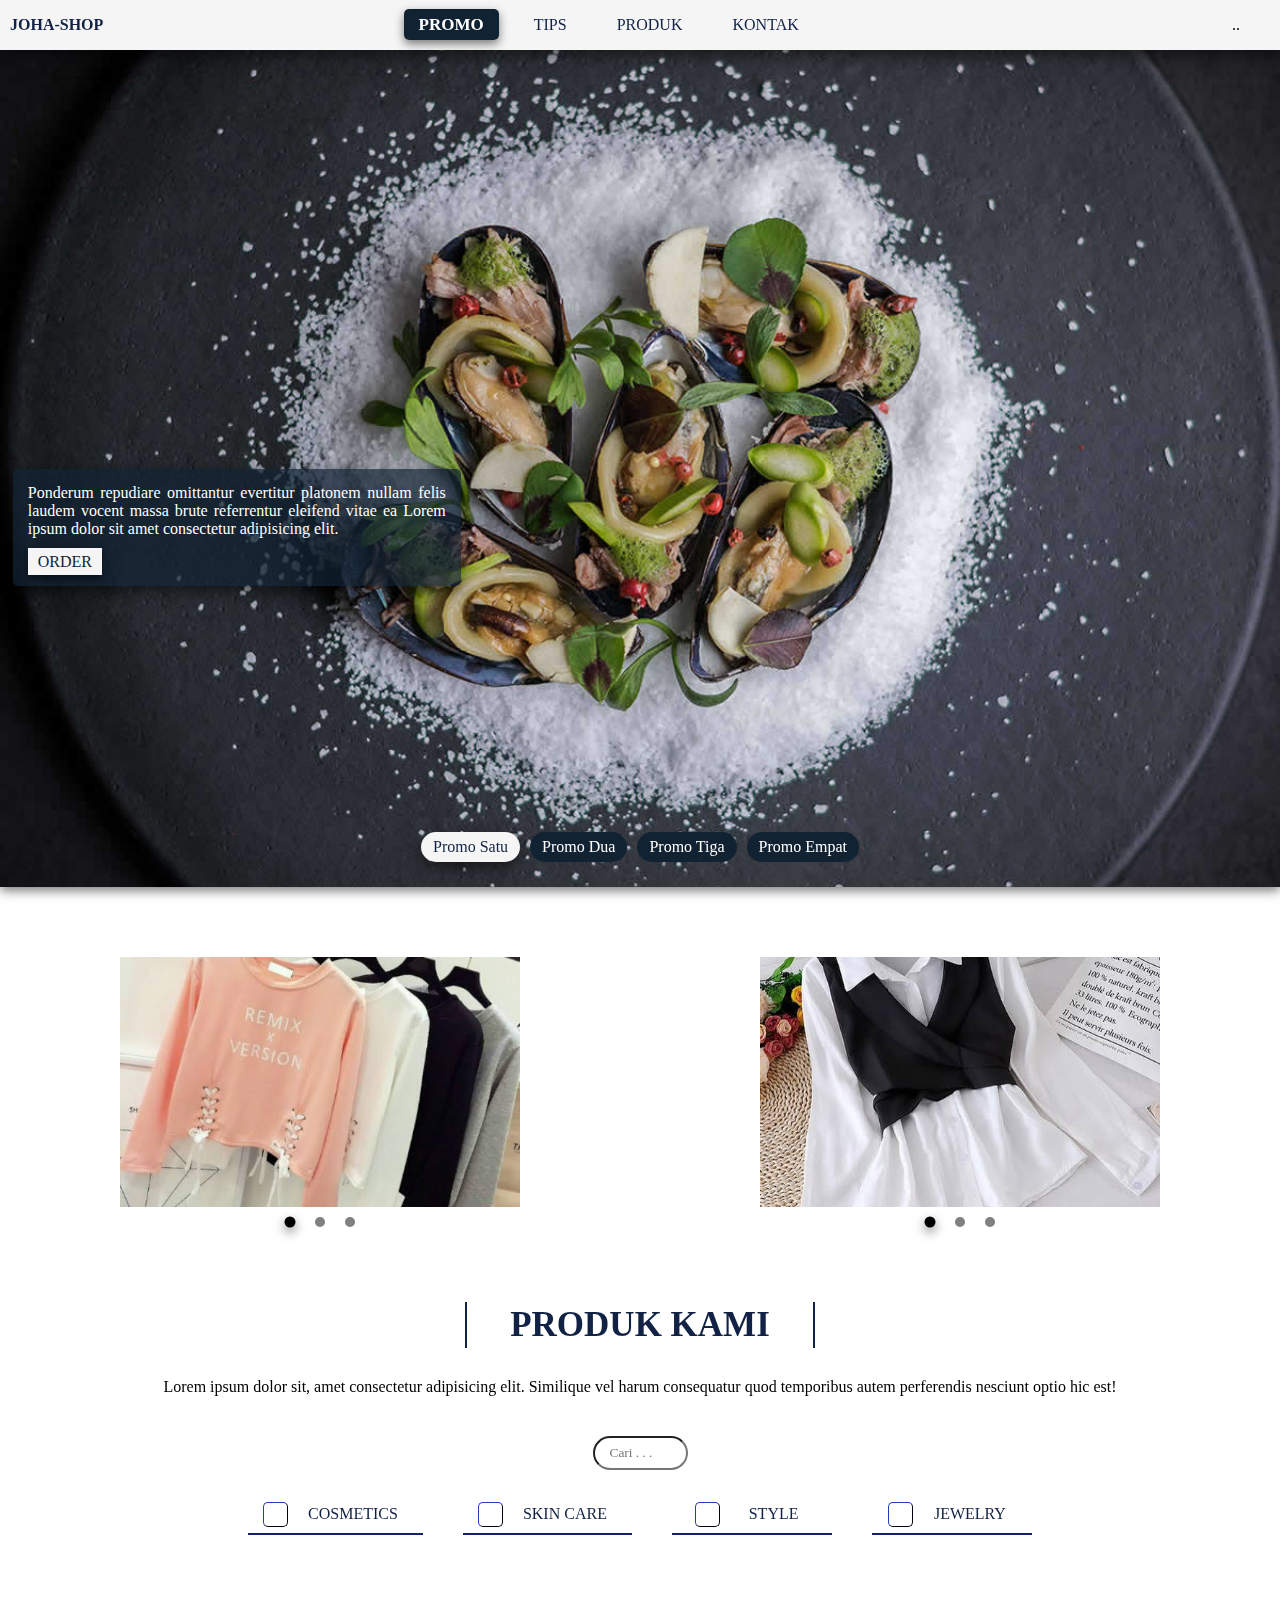
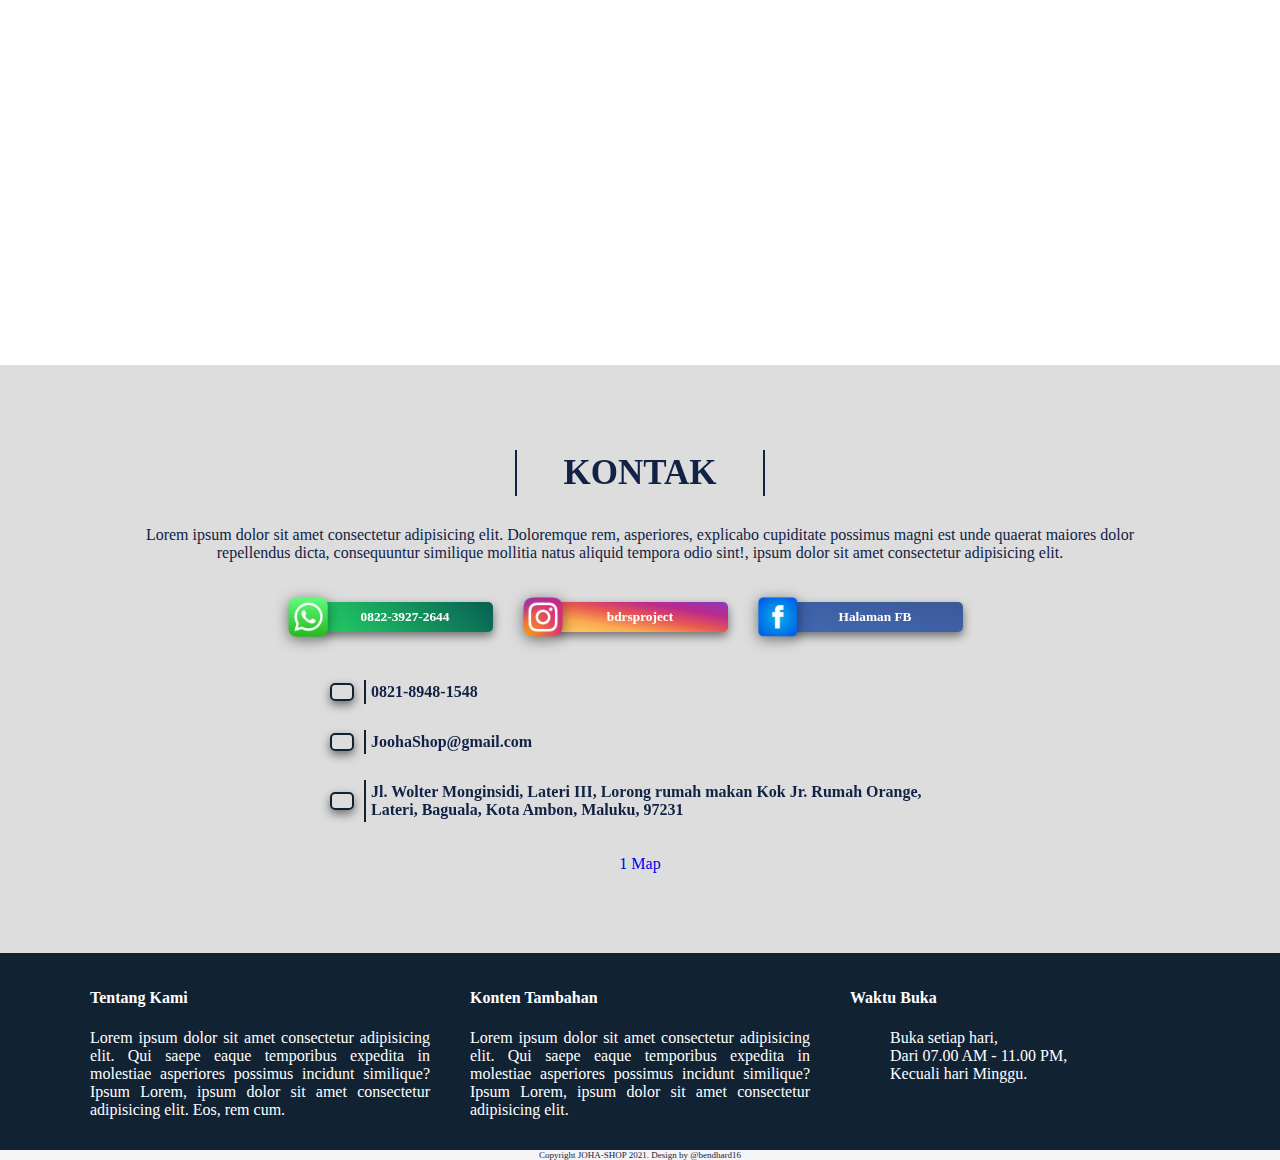
==== commit 0b58ec38: "Update index.html" ====
--- a/index.html
+++ b/index.html
@@ -1,3 +1,4 @@
+
 <!DOCTYPE html>
 <html lang="id">
 <head>
@@ -14,7 +15,7 @@
 	<link rel="stylesheet" href="fontawesome/css/all.css">
 
 	<!-- script -->
-	<!-- <script src="https://kit.fontawesome.com/b9a9bf6e53.js" crossorigin="anonymous"></script> -->
+	<script src="https://kit.fontawesome.com/b9a9bf6e53.js" crossorigin="anonymous"></script>
 	<script src="js/cart-data.js"></script>
 </head>
 
@@ -397,34 +398,3 @@
 
 </body>
 </html>
-
-
-
-
-
-
-
-
-
-
-
-
-
-
-
-
-
-
-
-
-
-
-
-
-
-
-
-
-
-
-
--- a/css/index.css
+++ b/css/index.css
@@ -1,486 +1,640 @@
-
-@media (max-width: 850px) {
-	.nav-left, #checkbtn { 
-		display: block;
+@import url('cart-table.css');
+@import url('navbar.css');
+@import url('root_and_set.css');
+@import url('slide.css');
+
+/* -------------------------------------- body -------------------------------------- */
+body, html {
+    scroll-behavior: smooth;
+}
+body {
+	margin: 0;
+	padding: 0;
+}
+p.text-banner {
+	height: 20px;
+	width: 100%;
+	text-align: center;
+	padding: 0;
+	margin: auto;
+	padding: 1px;
+	background: var(--bgColor1);
+	font-size: var(--textSize1);
+	color:var(--textColor2);
+}
+
+/* -------------------------------------- header -------------------------------------- */
+header {
+	position: relative;
+	height: auto;
+	width: 100%;
+	margin: 0;
+	padding: 0;
+	background: var(--bgColor1);
+}
+
+
+/* -------------------------------------- slide show -------------------------------------- */
+header .slide-show {
+	position: relative;
+	height: 93vh;
+	width: 100%;
+	box-shadow: var(--boxShadow1);
+}
+.slide-show .slide {
+	height: 100%;
+	width: 100%;
+	position: absolute;
+	z-index: 1;
+	overflow: hidden;
+	clip-path: circle(0% at 0 50%);
+}
+.slide-show .slide.slideOn {
+	clip-path: circle(140% at 0 50%);
+	transition: clip-path 1s;
+}
+.slide-show .slide img {
+	position: absolute;
+}
+.slide-show .slide img.slideOn {
+	animation: pinch 9.5s linear;
+	animation-delay: .5s;
+}
+@keyframes pinch{
+	100% {
+		transform: scale(1.1);
 	}
-	.navbar #nav-menu {
-		flex-direction: column;
-		justify-content: flex-start;
-		align-items: flex-start;
-		position: absolute;
-		height: 100vh;
-		background: rgba(0, 0, 0, .5);
-		backdrop-filter: blur(9px);
-		width: 100%;
-		padding: 15px;
-		top: 100%;
-		left: -110%;
-		transition: left .4s ease-in-out;
-	}
-	.navbar #nav-menu li.nav-list {
-		padding: 5px;
-		margin: 5px 0;
-		display: flex;
-		justify-content: flex-start;
-	}
-	.navbar #nav-menu li.nav-list a.nav-list-link {
-		color: white;
-		text-transform: uppercase;
-	}
-	.navbar #nav-menu li.nav-page {
-		align-items: flex-start;
-		flex-direction: column;
-		margin: 25px 20px;
-	}
-	.navbar #nav-menu li.nav-page a {
-		display: block;
-		padding: 2px 7px;
-		color: white;
-		margin: 5px;
-		font-size: 18px;
-
-	}
-	.nav-close {
-		display: block;
-		margin: 50px auto;
-		color: white;
-	}
-	#check:checked ~ ul#nav-menu {
-		left: -10px;
-	}
-	.navbar .nav-fitur {
-		min-width: 60px;
-		margin: auto 0;
-		padding: 0;
-		justify-content: flex-end;
-	}
-	.navbar .nav-fitur label{
-		margin: 0;
-	}
-	.navbar .nav-fitur i{
-		font-size: var(--textSize2);
-		margin: 0 4px;
-	}
-	.navbar .nav-fitur i .count{
-		font-size: var(--textSize2);
-	}
-
-}
-
-
-@media (max-width: 800px) {
-h1 {
-	font-size: 25px;
-}
-
-/* -------------------------------------- slide show -------------------------------------- */
-	header .slide-show {	
-		height: 60vh;
-	}
-	.slide-show .slide .slideText {
-		top: 15px;
-		padding: 5px 10px;
-		width: 65%;
-	}
-	.slide-show .slide .slideText h2 {
-		font-weight: 400;
-		letter-spacing: 0;
-		margin: 0;
-		padding: 2px;
-		font-size: 15px;
-	}
-	.slide-show .slide .slideText p {
-		font-size: 11px;
-		margin: auto;
-		text-align: left;
-	}
-	.slide-show .slide .slideText a {
-		font-size: 10px;
-		padding: 2px 5px;
-	}
-	.slide-show .navigasi {
-		bottom: 12px;
-	}
-	.slide-show .navigasi .slTombol {
-		margin: 3px;
-		font-size: 11px;
-		padding: 3px 6px;
-	}
-	.slide-show .navigasi .slTombol.slideOn {
-	  box-shadow: 0 3px 8px rgba(0, 0, 0, .5);
-	}
-
-
-/* -------------------------------------- produk --------------------------------------*/
-	.produk {
-		padding: 60px 0 25px;
-	}
-	.produk h1 {
-		width: max-content;
-		padding: 8px 25px;
-	}
-	.produk .produk-box {
-		padding: 5px;
-	}
-	.produk .produk-box .produk-headings p {
-		text-align: center;
-		margin: 5px 0;
-		font-size: 13px;
-		padding: 0;
-	}
-	.produk .produk-box .produk-kontrol .produk-search {
-		margin: 10px auto;
-	}
-	.produk .produk-box .produk-kontrol .produk-search input {
-		padding: 5px 27px 5px 15px;
-		font-size: 13px;
-	}
-	.produk .produk-box .produk-kontrol .produk-search input:hover {
-		width: 200px;
-	}
-	.produk .produk-box .produk-kontrol .produk-search input.active {
-		width: 200px;
-	}
-	.produk .produk-box .produk-kontrol .produk-search i {
-		font-size: 12px;
-		right: 10px;
-	}
-	.produk .produk-box .produk-kontrol .produk-tabs {
-		margin-bottom: 0px;
-	}
-
-	.produk-content {
-		margin: 0;
-		padding: 10px 0;
-	}
-
-
-
-
-
-/* -------------------------------------- produk card -------------------------------------- */
-	.prod-card {
-		margin: 15px 5px;
-	}
-	.prod-card .prod-card-box .prod-desc .prod-add span {
-	  font-size: var(--textSize3);
-	}
+}
+.slide-show .slide .slideText {
+	position: absolute;
+	height: auto;
+	top: 50%;
+	left: 10%;
+	margin: 0;
+	padding: 15px;
+	opacity: 0;
+	width: 35%;
+	background-color: #112233B3;
+	box-shadow: var(--boxShadow2);
+	border-radius: var(--borRad5);
+}
+.slide-show .slide .slideText.slideOn {
+	transition: all .5s;
+	transition-delay: .5s;
+	left: 1%;
+	opacity: 1;
+}
+.slide-show .slide .slideText h2 {
+	color: var(--textColor2);
+	text-transform: uppercase;
+	font-weight: 800;
+	letter-spacing: 2px;
+}
+.slide-show .slide .slideText p {
+	margin-bottom: 15px;
+	color: var(--textColor2);
+	width: 100%;
+	text-align: justify;
+}
+.slide-show .slide .slideText a {
+	color: var(--bgColor1);
+	box-shadow: var(--boxShadow1);
+	padding: 5px 10px;
+	background: var(--bgColor2);
+}
+.slide-show .navigasi {
+	z-index: 2;
+	position: absolute;
+	display: flex;
+	justify-content: center;
+	bottom: 20px;
+	left: 50%;
+	transform: translateX(-50%);
+	width: 100%;
+}
+.slide-show .navigasi .slTombol {
+	background:var(--bgColor1);
+	padding: 6px 12px;
+	margin: 5px;
+	border-radius: 50px;
+	cursor: pointer;
+	display: flex;
+	justify-content: center;
+	align-items: center;
+	color: var(--textColor2);
+}
+.slide-show .navigasi .slTombol.slideOn {
+	background: var(--bgColor2);
+	transition: all 1s;
+	color: var(--textColor1);
+	box-shadow: var(--boxShadow2);
+}
+
+
+
+
+
+/* -------------------------------------- produk -------------------------------------- */
+.produk {
+	padding: 60px 0;
+	position: relative;
+	width: 100%;
+	overflow: hidden;
+	margin: 0;
+}
+.produk .produk-box {
+	position: relative;
+	margin: 0;
+	display: block;
+}
+.produk .produk-box h1 {
+	width: 350px;
+}
+.produk .produk-box .produk-headings p {
+	text-align: center;
+	margin: 30px auto 40px;
+	padding: 0 120px;
+}
+.produk .produk-box .produk-kontrol {
+	display: flex;
+	flex-direction: column;
+	justify-content: center;
+	align-items: center;
+}
+.produk .produk-box .produk-kontrol .produk-search {
+	position: relative;
+	display: flex;
+	justify-content: center;
+	align-items: center;
+	margin:auto;
+}
+.produk .produk-box .produk-kontrol .produk-search input {
+	text-align: left;
+	width: 95px;
+	border-radius: 100px;
+	padding: 7px 30px 7px 15px;
+	transition: all .4s ease-in-out;
+	background: transparent;
+	margin: auto 0 15px;
+}
+.produk .produk-box .produk-kontrol .produk-search input:hover {
+	width: 300px;
+}
+.produk .produk-box .produk-kontrol .produk-search input.active {
+	width: 300px;
+}
+.produk .produk-box .produk-kontrol .produk-search i {
+	position: absolute;
+	top: 7.5px;
+	right: 10px;
+	z-index: -1;
+}
+.produk .produk-box .produk-kontrol .produk-tabs {
+	display: flex;
+	justify-content: center;
+	flex-direction: column;
+	position: relative;
+	z-index: 100;
+}
+.produk .produk-box .produk-kontrol .produk-tabs .tabs-group {
+	position: relative;
+	display: flex;
+	justify-content: center;
+	width: 100vw;
+	margin: 10px auto;
+	color: var(--textColor1);
+}
+.prod-menu {
+	position: relative;
+	margin: 0 20px;
+	padding: 6px 15px;
+	color: var(--textColor1);
+	transition: all .3s ease-in-out;
+	border-bottom: 2px solid #126;
+	min-width: min(20%, 160px);
+	display: flex;
+	justify-content: space-evenly;
+	align-items: center;
+	z-index: 100;
+}
+.prod-menu.hover:hover {
+	transform: translateY(-3px);
+}
+.prod-menu.active {
+	transform: translateY(-3px);
+}
+.prod-menu span {
+	text-transform: uppercase;
+	cursor: pointer;
+	padding: 4px 10px;
+	margin-left: 10px;
+	transition: all .3s ease-in-out;
+	border-radius: var(--borRad5);
+}
+.prod-menu span.hover:hover {
+	background: var(--PrimeColor);
+	color: var(--SecondColor);
+}
+.prod-menu span.active {
+	background: darkcyan;
+	color: var(--SecondColor);
+}
+.prod-menu i.menu-arrow {
+	cursor: pointer;
+	transition: all .3s ease-in-out;
+	height: 25px;
+	width: 25px;
+	display: flex;
+	justify-content: center;
+	align-items: center;
+	border-radius: var(--borRad5);
+	border: 1px outset #126;
+}
+.prod-menu i.menu-arrow:hover {
+	background-color: var(--PrimeColor);
+	color:var(--SecondColor);
+}
+.prod-menu i.menu-arrow.active {
+	transform: rotate(90deg);
+	background-color: var(--PrimeColor);
+	color:var(--SecondColor);
+}
+.prod-menu .prod-menu-ul {
+	position: absolute;
+	top: 103%;
+	left: 50%;
+	padding: 4px 10px;
+	width: 110%;
+	transform: translateX(-50%);
+	background-color: rgba(0, 0, 0, .5);
+	backdrop-filter: blur(4px);
+	display: none;
+}
+.prod-menu .prod-menu-ul.active{
+	display: block;
+}
+.prod-menu .prod-menu-ul .prod-menu-list {
+	position: relative;
+	margin: 5px auto;
+	padding: 4px 4px 4px 25px;
+	transition: all .3s ease-in-out;
+	color: var(--textColor2);
+	display: flex;
+	align-items: center;
+}
+.prod-menu .prod-menu-ul .prod-menu-list.hover:hover {
+	background-color: var(--bgColor2);
+	box-shadow: var(--boxShadow1);
+	color: var(--textColor1);
+	font-size: var(--textHover);
+}
+.prod-menu .prod-menu-ul .prod-menu-list.active {
+	background-color: var(--bgColor2);
+	box-shadow: var(--boxShadow1);
+	color: var(--textColor1);
+	font-size: var(--textHover);
+}
+.prod-menu .prod-menu-ul .prod-menu-list i {
+	position: absolute;
+	left: 3px;
+	transition: all .3s ease-in-out;
+	cursor: pointer;
+	height: 18px;
+	width: 18px;
+	display: flex;
+	justify-content: center;
+	align-items: center;
+	font-size: var(--textSize2);
+}
+.prod-menu .prod-menu-ul .prod-menu-list i.active {
+	transform: rotate(90deg);
+	color: var(--textColor1);
+}
+.prod-menu .prod-menu-ul .sub-menu {
+	margin: 3px 0 3px 20px;
+	padding: 0;
+	display: none;
+}
+.prod-menu .prod-menu-ul .sub-menu.active {
+	display: block;
+}
+.prod-menu .prod-menu-ul .sub-menu li {
+	margin: 3px auto;
+	padding: 3px 0 3px 10px;
+	color: var(--textColor3);
+}
+.prod-menu .prod-menu-ul .sub-menu li.hover:hover {
+	background-color: var(--bgColor4);
+	color: var(--textColor1);
+}
+.prod-menu .prod-menu-ul .sub-menu li.active {
+	background-color: var(--bgColor4);
+	color: var(--textColor1);
+}
+
+
+.produk-content {
+	position: relative;
+	width: auto;
+	display: flex;
+	flex-wrap: wrap;
+	align-items: center;
+	justify-content: space-evenly;
+	min-height: 40vh;
+	margin: 0 80px;
+	padding: 40px 0 10px;
+}
+
+
+
+
+/* -------------------------------------- prod card -------------------------------------- */
+.prod-card {
+	position: relative;
+	width: 185px;
+	height: 230px;
+	margin: 10px 15px;
+	font-size: var(--textSize2);
+	transition: all .5s ease-in-out;
+	z-index: 1;
+}
+.prod-card:hover {
+	transform: translateY(-10px);
+}
+.prod-card h3 {
+	position: relative;
+	height: 100%; 
+	display: flex;
+	justify-content: center;
+	padding-top: 4px;
+	text-align: center;
+}
+.prod-card .prod-img {
+	position: absolute;
+	height: 200px;
+	width: 100%;
+	border-radius: var(--borRad5);
+	overflow: hidden;
+	transition: all .4s ease-in-out;
+}
+.prod-card:hover .prod-img {
+	box-shadow: 0px 5px 12px rgba(0,0,0,.5);
+}
+.prod-card .prod-card-box {
+	max-width: 99%;
+	height: 186px;
+	position: relative;
+	border-radius: var(--borRad5);
+	overflow: hidden;
+	padding: 10px;
+	margin: 0;
+	display: flex;
+	justify-content: space-between;
+	flex-direction: column;
+	background: rgba(0,0,0,.3);
+	backdrop-filter: blur(2px);
+	margin: 7px;
+	transform: rotateY(-90deg);
+	transition: all .5s ease-in-out;
+	color: var(--textColor2);
+}
+.prod-card:hover .prod-card-box {
+	transform: rotateY(0deg);
+}
+.prod-card .prod-card-box .prod-headings {
+	display: flex;
+	justify-content: space-between;
+}
+.prod-card .prod-card-box .prod-headings span {
+	padding: 3px 7px;
+	border-radius: var(--borRad5);
+	background: var(--bgColor2);
+	color: var(--textColor1);
+	font-size: var(--textSize3);
+}
+.prod-card .prod-card-box .prod-headings label.stok-ada {
+	padding: 3px 7px;
+	border-radius: var(--borRad5);
+	background: var(--bgColor2);
+	color: var(--textColor1);
+	font-size: var(--textSize3);
+}
+.prod-card .prod-card-box .prod-headings label.stok-habis {
+	padding: 3px 7px;
+	border-radius: var(--borRad5);
+	background: var(--bgColor4);
+	color: var(--textColor1);
+	font-size: var(--textSize3);
+}
+.prod-card .prod-card-box .prod-headings span{
+	cursor: pointer;
+}
+.prod-card .prod-card-box .prod-desc {
+	display: flex;
+	flex-direction: column;
+	justify-content: flex-end;
+	align-items: stretch;
+}
+.prod-card .prod-card-box .prod-desc a {
+	max-width: 150px;
+	color: var(--textColor2);
+	padding: 2px 6px;
+	border-radius: var(--borRad5);
+	margin: 0 auto 25px;
+}
+.prod-card .prod-card-box .prod-desc label {
+	display: flex;
+	justify-content: flex-start;
+	align-items: center;
+	margin: 3px 0;
+	padding: 0;
+	font-size: var(--textSize3);
+}
+.prod-card .prod-card-box .prod-desc label span {
+	display: flex;
+	align-items: center;
+	color: var(--SecondColor);
+	margin: auto 2px;
+	font-size: var(--textSize3);
+	text-transform: uppercase;
+	line-height: 15px;
+	font-weight: bolder;
+}
+.prod-card .prod-card-box .prod-desc .prod-add {
+	display: flex;
+	justify-content: space-between;
+	border-top: 1px solid white;
+	align-items: center;
+}
+.prod-card .prod-card-box .prod-desc .prod-add h4 {
+	font-size: var(--textSize1);
+	margin: 0;
+	padding: 5px 0;
+}
+.prod-card .prod-card-box .prod-desc .prod-add span {
+	font-size: var(--textSize2);
+}
+.prod-card .prod-card-box .prod-desc .prod-add span.addToCart {
+	cursor: pointer;
+}
+.prod-card .prod-card-box .prod-desc .prod-add .addToCart i.itemCount{
+	text-decoration: none;
+}
 
 
 
 
 
 /* -------------------------------------- kontak dan lokasi -------------------------------------- */
-	.kontak .kontak-box {
-		margin: 0;
-		padding: 60px 0 20px;
-	}
-	.kontak .kontak-box .kontak-head h1 {
-		width: max-content;
-		padding: 8px 25px;
-	}
-	.kontak .kontak-box .kontak-head p {
-		margin: 15px;
-		text-align: justify;
-		font-size: var(--textSize2);
-	}
-	.kontak .kontak-box .kontak-list {
-		padding: 0;
-	}
-	.kontak .kontak-box .kontak-list .kontak-numbar {
-		padding: 0;
-		display: flex;
-		flex-direction: column;
-	}
-	.kontak .kontak-box .kontak-list .kontak-numbar button {
-		margin: 10px auto;
-		text-align: center;
-	}
-	.kontak .kontak-box .kontak-list .kontak-numbar button a img {
-	  	left: -10px;
-	  	top: -4px;
-	}
-	.kontak .kontak-box .kontak-list .kontak-numbar button a {
-		color: white;
-		font-weight: initial;
-	}
-	.kontak .kontak-box .kontak-list .kontak-label {
-		margin: 5px auto;
-		width: auto;
-	  	padding: 10px;
-	}
-	.kontak .kontak-box .kontak-list .kontak-label label {
-	  	font-size: var(--textSize2);
-	  	font-weight: initial;
-		margin: 5px 0;
-	}
-	.kontak .kontak-box .kontak-list .kontak-label label a i {
-		box-shadow: none;
-	}
-	.kontak .kontak-box .kontak-list .kontak-label label a span {
-		margin-left: 5px;
-	}
-
+.kontak .kontak-box {
+	position: relative;
+	display: flex;
+	flex-direction: column;
+	padding: 80px 60px 80px;
+	background: var(--bgColor3);
+}
+.kontak .kontak-box h1 {
+	width: 250px;
+}
+.kontak .kontak-box .kontak-head p {
+	margin: 30px 50px 10px;
+	text-align: center;
+	color: var(--textColor1);
+}
+.kontak .kontak-box .kontak-list {
+	padding: 0 50px;
+}
+.kontak .kontak-box .kontak-list .kontak-numbar {
+	display: flex;
+	justify-content: center;
+}
+.kontak .kontak-box .kontak-list .kontak-numbar button {
+	position: relative;
+	margin: 30px;
+	padding: 7px;
+	text-align: center;
+	border-radius: 5px;
+	border: none;
+	box-shadow: var(--boxShadow1);
+	min-width: 175px;
+}
+.kontak .kontak-box .kontak-list .kontak-numbar button.wa {
+	background-image: linear-gradient(45deg,#25D366, #075E54);
+}
+.kontak .kontak-box .kontak-list .kontak-numbar button.ig {
+	background-image: linear-gradient(to top right, #FCCC63, #FBAD50, #E95950, #BC2A8d, #8A3Ab9);
+}
+.kontak .kontak-box .kontak-list .kontak-numbar button.facebook {
+	background-image: linear-gradient(to top right, #4267B2, #3B5998);
+}
+.kontak .kontak-box .kontak-list .kontak-numbar button a {
+	color: var(--textColor2);
+	font-weight: bold;
+	margin: 5px 10px;
+}
+.kontak .kontak-box .kontak-list .kontak-numbar button a img {
+	filter:  drop-shadow(0 3px 7px rgba(0,0,0,.5));
+	-webkit-filter: drop-shadow(0 3px 7px rgba(0,0,0,.5));
+	height: 40px;
+	width: 40px;
+	position: absolute;
+	left: -30px;
+	top: -5px;
+}
+.kontak .kontak-box .kontak-list .kontak-label {
+	margin: 5px auto;
+	display: flex;
+	justify-content: center;
+	align-items: flex-start;
+	flex-direction: column;
+	max-width: 620px;
+}
+.kontak .kontak-box .kontak-list .kontak-label label {
+	margin: 13px 0;
+	padding: 0;
+	border-radius: var(--borRad5);
+	color: var(--textColor2);
+	display: flex;
+	justify-content: flex-start;
+	align-items: center;
+}
+.kontak .kontak-box .kontak-list .kontak-label label a {
+	position: relative;
+	display: flex;
+	justify-content: flex-start;
+	align-items: center;
+}
+.kontak .kontak-box .kontak-list .kontak-label label a i, .kontak .kontak-box .kontak-list .kontak-label label a span {
+	cursor: pointer;
+	font-weight: bold;
+}
+.kontak .kontak-box .kontak-list .kontak-label label a i {
+	box-shadow: var(--boxShadow1);
+	color: var(--textColor1);
+	border: 2px solid #123;
+	border-radius: var(--borRad5);
+	padding: 7px 10px;
+
+}
+.kontak .kontak-box .kontak-list .kontak-label label a span {
+	border-left: 2px solid #123;
+	color: var(--textColor1);
+	padding: 3px 5px;
+	margin-left: 10px;
+}
+.kontak .kontak-box .kontak-list .maps {
+	margin: 20px auto 0;
+	display: flex;
+	justify-content: center;
+	padding: 0;
+}
 
 
 
 /* -------------------------------------- footer -------------------------------------- */
-	.footer .footer-box {
-		margin: 0 10px;
-		flex-direction: column;
-	}
-	.footer .footer-box .footer-content {
-		padding: 3px;
-		margin: 0;
-		font-size: 13px;
-	}
-
-
-
-/* --------------------------------------- main catalog --------------------------------------- */
-	.main-catalog {
-		height: auto;
-		padding: 0;
-	}
-	.catalog {
-		padding: 0;
-		margin: 0;
-	}
-	.cata-box {
-	flex-direction: column;
-	}
-	.cata-left {
-		height: 400px;
-		padding: 0;
-		margin: 0;
-	}
-	.cata-slide {
-	border-radius: 0;
-	}
-	.cata-slide img {
-		position: absolute;
-	}
-	.cata-right {
-		margin: 0 10px;
-		min-height: 0;
-	}
-	.cata-right h2 {
-		font-size: 18px;
-		padding: 0;
-		margin: 10px auto;
-	}
-	.cata-right h2 span {
-		max-width: 100%;
-	}
-	.cata-right .deskripsi {
-		position: relative;
-	}
-	.cata-right .deskripsi p{
-		font-size: 13px;
-	}
-
-		
-
-
-
-
-
-
-
-
-
-/* ------------------------------------------------ order ------------------------------------------------ */
-	.body-box {
-		min-height: 100vh;
-		background: linear-gradient(45deg, #123, black);
-		padding: 0;
-	}
-	nav.navbar {
-		border-radius: 0;
-	}
-	.nav-bottom {
-		margin-bottom: 0;
-	}
-	.container {
-		flex-direction: column;
-		border-radius: 0;
-		box-shadow: none;
-		background: transparent;
-		height: auto;
-	}
-	.form-order {
-		width: 100%;
-		margin: 0;
-	}
-	.form-group label{
-		width: auto;
-		flex: 1;
-	}
-	.form-group .input-main, .form-group textarea {
-		height: auto;
-		flex: 3;
-	}
-
-	.form-alert {
-		font-size: 10px;
-	}
-	.form-order .order-submit .agree input[type=checkbox] {
-		transform: scale(.8);
-	}
-	.form-order .order-submit .agree label{
-		font-size: 11px;
-	}
-	.form-order .order-submit .agree label.ket{
-		font-size: 10px;
-	}
-	.form-order .order-submit button{
-		padding: 6px 16px;
-		margin: 10px auto;
-		font-size: 17px;
-	}
-	.form-order p.order-text {
-		margin: 15px auto;
-	}
-	.form-order p.order-ket {
-		margin: 15px auto;
-		font-size: 11px;
-	}
-	.to-wa {
-		padding: 15px;
-	}
-	.to-wa p {
-		width: 300px;
-		padding-bottom: 5px;
-		margin: 0;
-		font-size: 14px;
-	}
-
-	.cart{
-		overflow: hidden;
-		max-height: none;
-		height: 100%;
-	}
-
-}
-
-@media (max-width: 650px) {
-	h1.header  {
-		padding: 1px 10px;
-		font-size: 20px;
-		text-align: center;
-	}
-	.produk .produk-box h1 {
-		width: 200px;
-	}
-	.kontak .kontak-box h1 {
-		width: 200px;
-	}
-}
-
-
-@media (max-width: 550px) {
-
-	.navbar .nav-fitur {
-		width: 80px;
-	}
-	.navbar .nav-fitur i {
-		cursor: pointer;
-		font-size: 12px;
-	}
-	.navbar .nav-fitur i span {
-		font-size: 13px;
-	}
-	.detail-nav-fitur {
-		font-size: 12px;
-	}
-	.detail-nav-fitur span {
-		margin: 0 3px;
-	}
-	.navbar .order-left {
-		display: flex;
-		align-items: center;
-		font-size: 12px;
-	}
-	.navbar .order-left i {
-		font-size: 11px;
-		height: 14px; 
-		width: 14px;
-	}
-	.navbar h3.order-heading {
-		font-size: 12px;
-	}
-	.navbar label.order-to-home a {
-		font-size: 12px;
-	}
-	.navbar label.order-to-home a i {
-		color: #123;
-	}
-
-	h3.detail-heading {
-		font-size: 13px;
-	}
-
-	.produk .produk-box .produk-kontrol .produk-tabs .tabs-group {
-		display: grid;
-		width: 100%;
-		grid-template-columns: repeat(4, auto);
-		grid-gap: 5px;
-	}
-	.prod-menu {
-		margin: 0;
-		padding: 4px 0;
-		min-width: 80px;
-	}
-	.prod-menu span {
-		font-size: var(--textSize3);
-		padding: 5px 10px;
-		margin-left: 3px;
-	}
-	.prod-menu i.menu-arrow {
-		height: 18px;
-		width: 18px;
-		font-size: 10px;
-		padding: 0;
-		margin: 0;
-	}
-	.prod-menu i.menu-arrow:hover {
-		background-color: transparent;
-		color:darkcyan;
-	}
-	.prod-menu i.menu-arrow.active {
-		transform: rotate(90deg);
-		background-color: darkcyan;
-		color:white;
-		border: none;
-	}
-	.prod-menu .prod-menu-ul {
-		padding: 4px;
-		width: 130%;
-		margin: 0;
-		top: 125%;
-	}
-	.prod-menu .prod-menu-ul .prod-menu-list {
-		margin: 5px auto;
-		padding: 2px 2px 2px 18px;
-		font-size: var(--textSize2);
-	}
-	.prod-menu .prod-menu-ul .prod-menu-list.active {
-		font-size: var(--textSize2);
-	}
-	.prod-menu .prod-menu-ul .prod-menu-list i {
-		left: -3px;
-		height: 18px;
-		width: 18px;
-		font-size: var(--textSize2);
-	}
-	.prod-menu .prod-menu-ul .sub-menu {
-		margin: 1.5px 0 1.5px 11px;
-	}
-	.prod-menu .prod-menu-ul .sub-menu li {
-		margin: 1.5px auto;
-		padding: 1.5px 0 1.5px 7px;
-		font-size: 13px;
-	}
-
-
-}
+.footer {
+	width: 100%;
+	background: var(--bgColor1);
+}
+.footer .footer-box {
+	margin: 0 70px;
+	display: flex;
+}
+.footer .footer-box .footer-content {
+	flex: 1;
+	padding: 10px;
+	text-align: justify;
+	background: transparent;
+	margin: 5px 10px;
+	color: var(--textColor2);
+}
+footer {
+	font-size: 9px;
+	text-align: center;
+	background: var(--bgColor2);
+	color: var(--textColor1);
+}
+
+
+/* ------------------------------------------------------------- to top ------------------------------------------------------------- */
+.to-top {
+	position: fixed;
+	right: 2vw;
+	bottom: 2vw;
+	padding: 7px;
+	background-color:var(--bgColor1);
+	border-radius: var(--borRad5);
+	display: flex;
+	justify-content: center;
+	align-items: center;
+	opacity: 0;
+	transition: all .4s ease-in-out;
+	z-index: -2;
+}
+.to-top.active {
+	opacity: 1;
+	z-index: 10;
+}
+.to-top i {
+	color: var(--textColor2);
+}
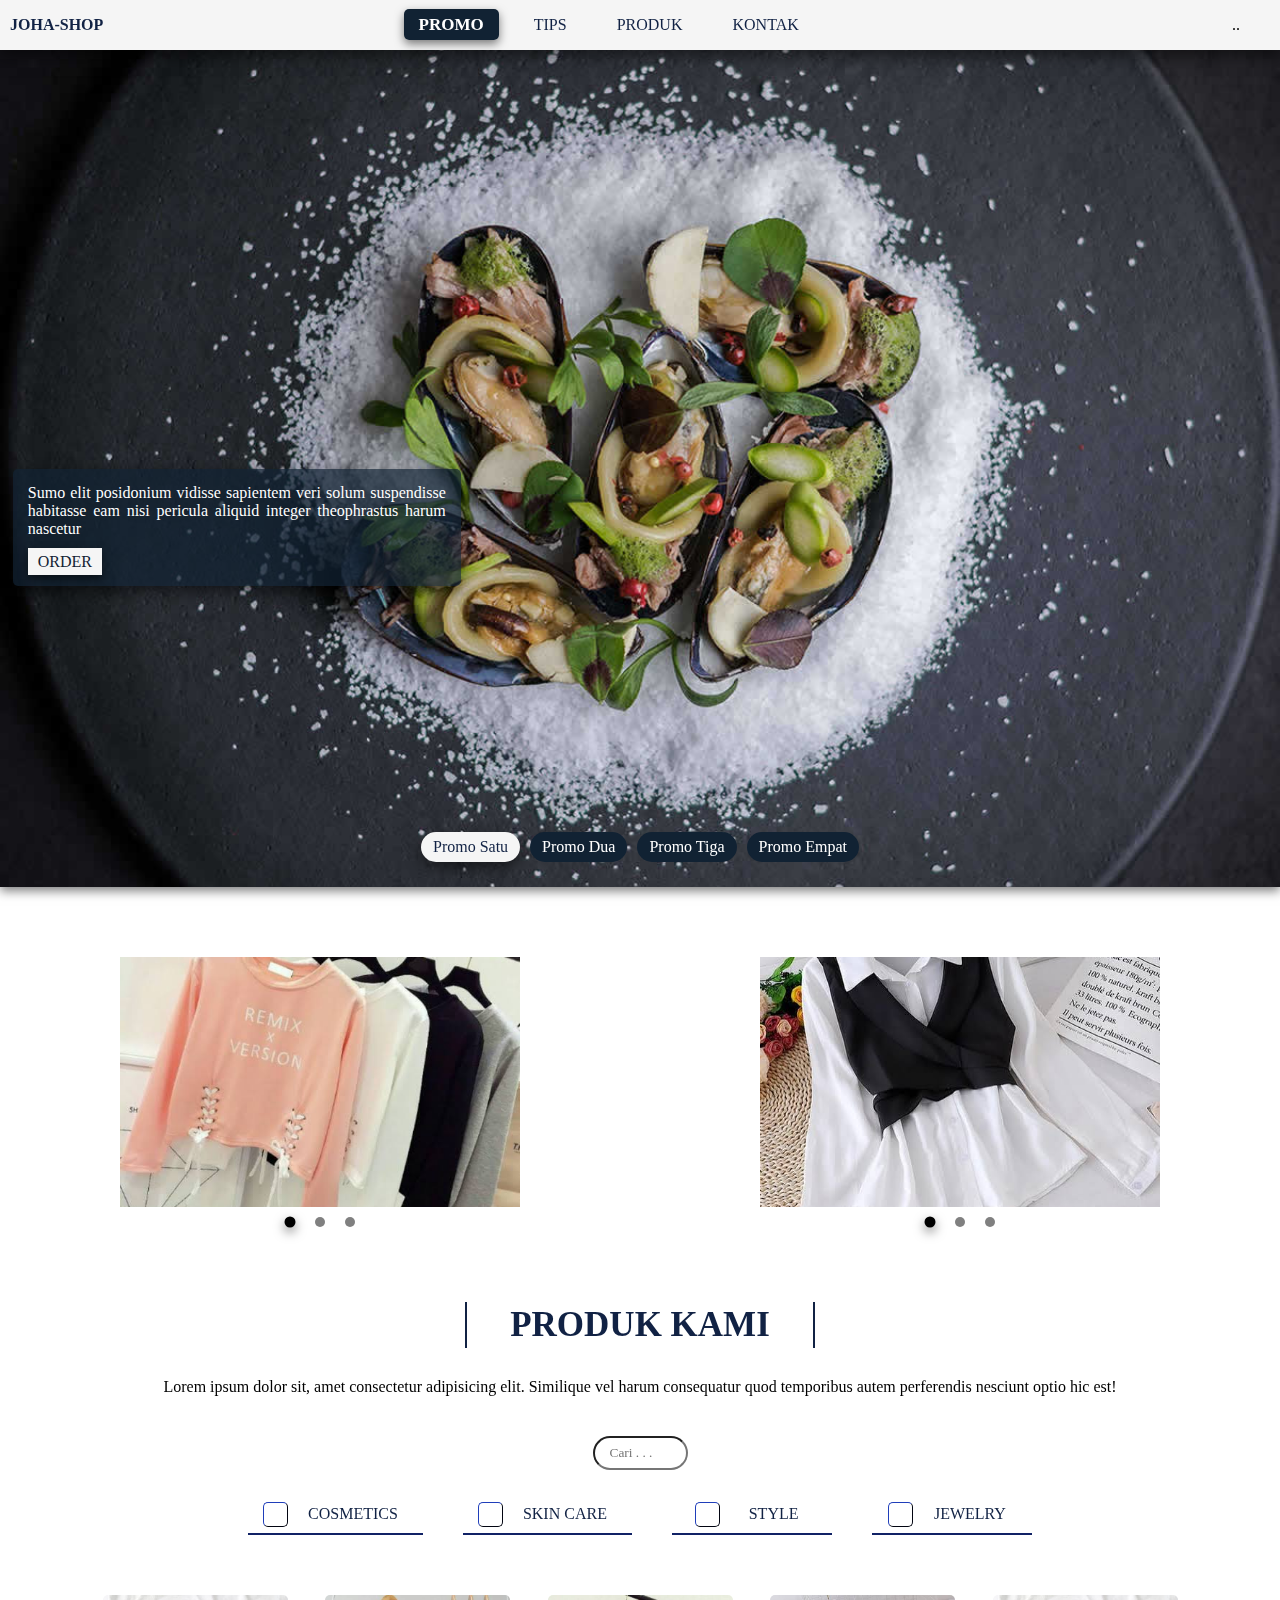
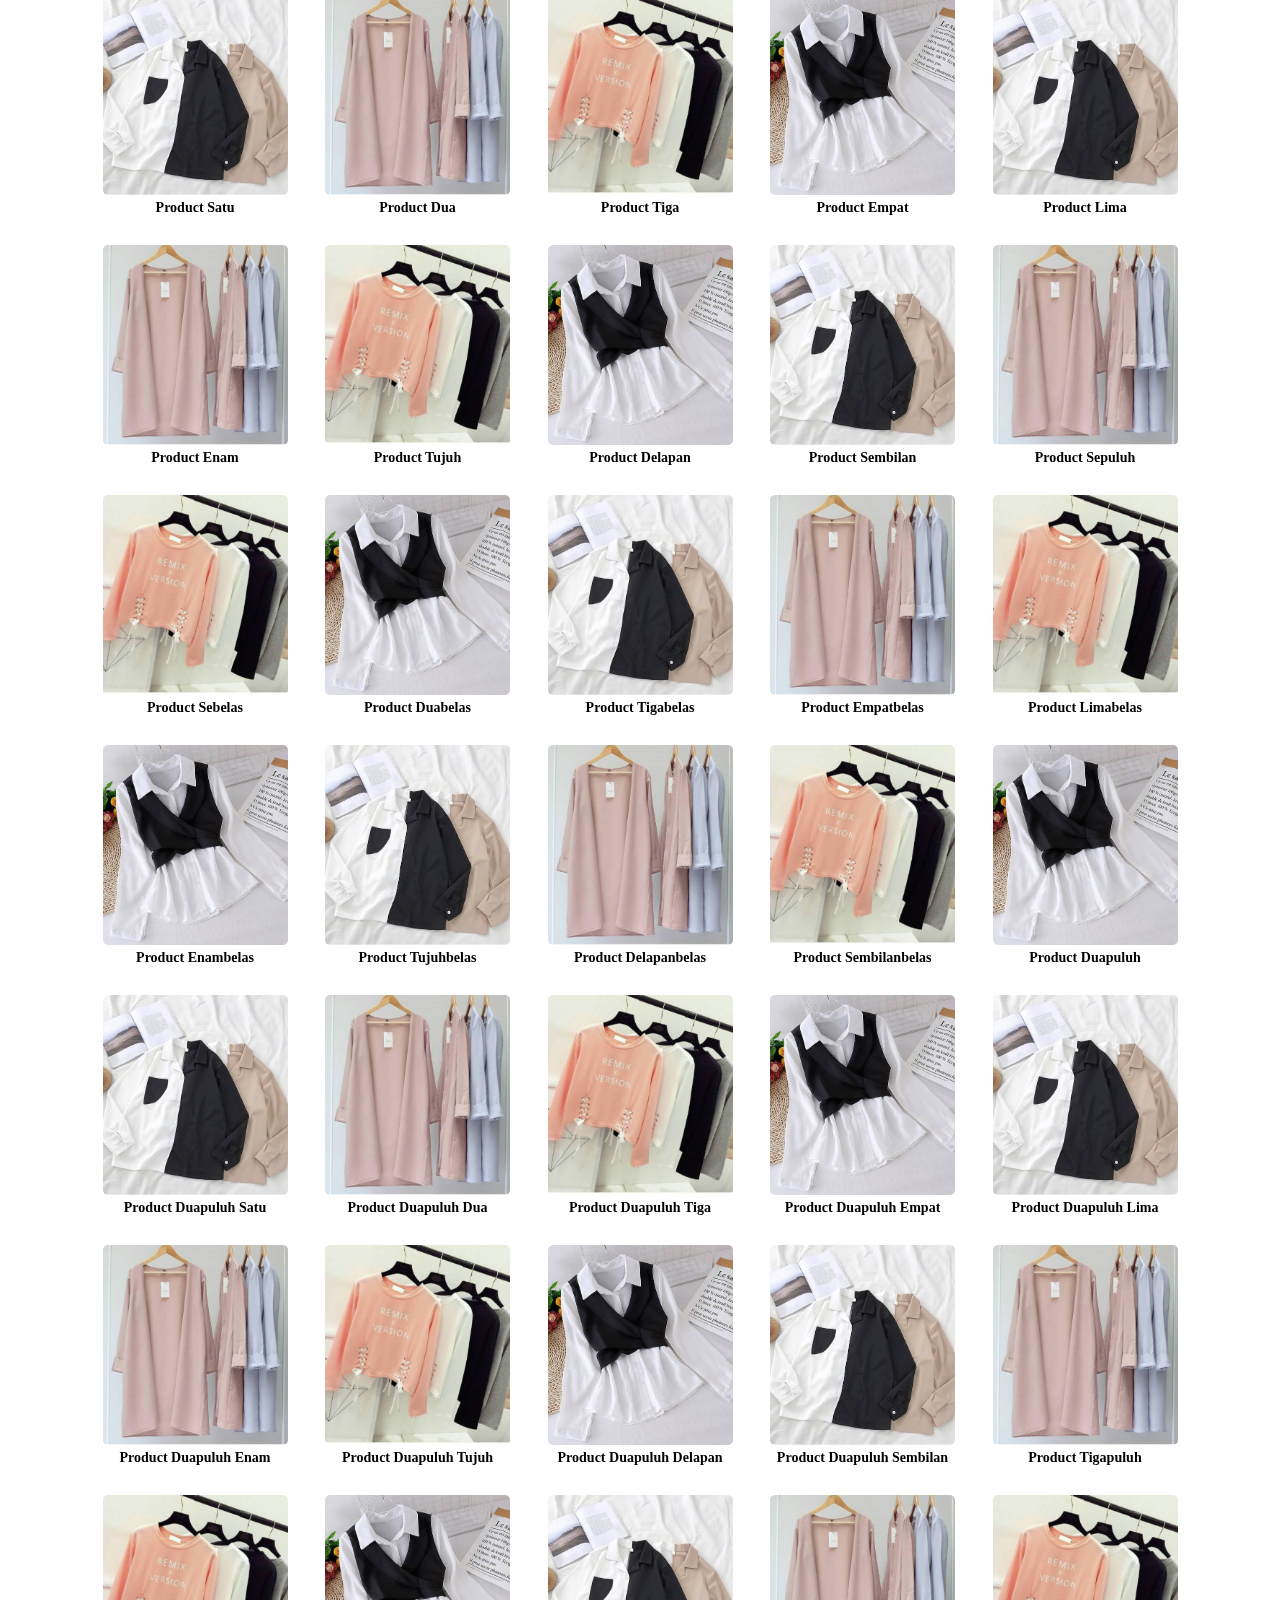
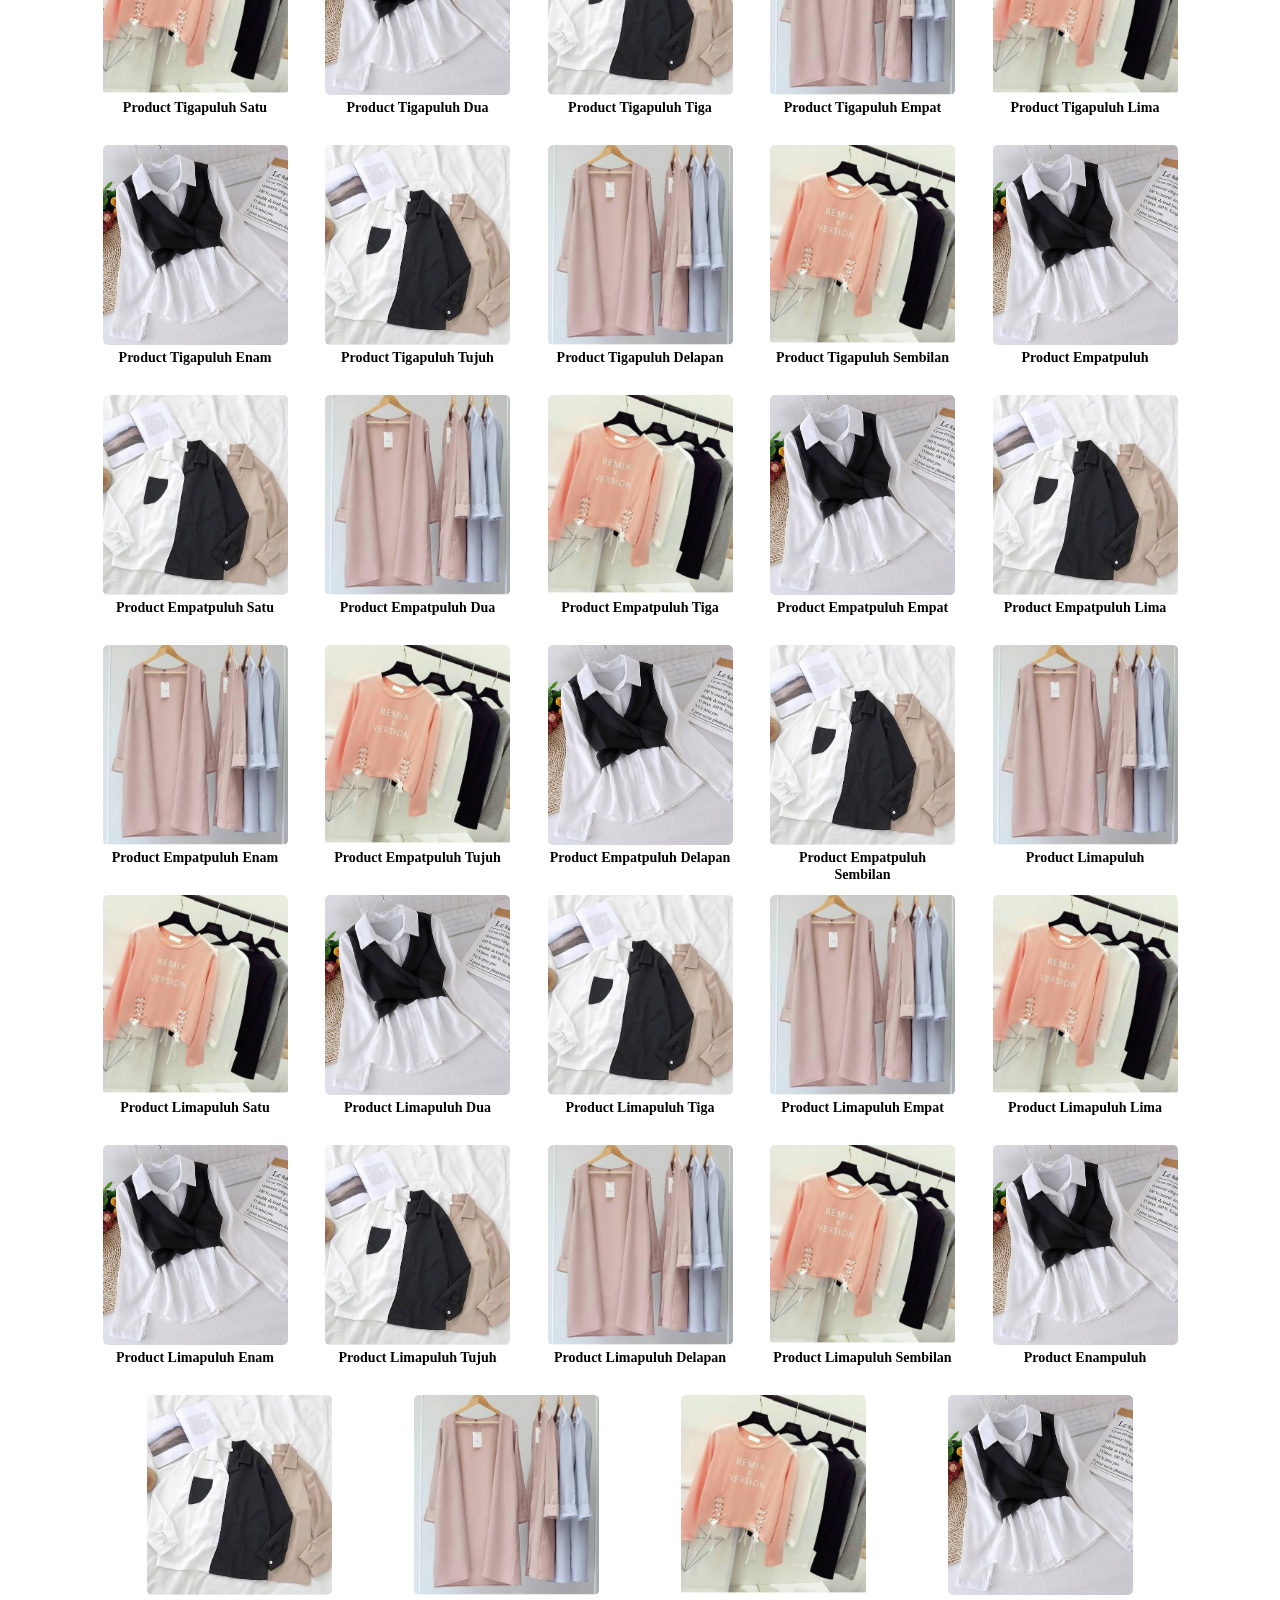
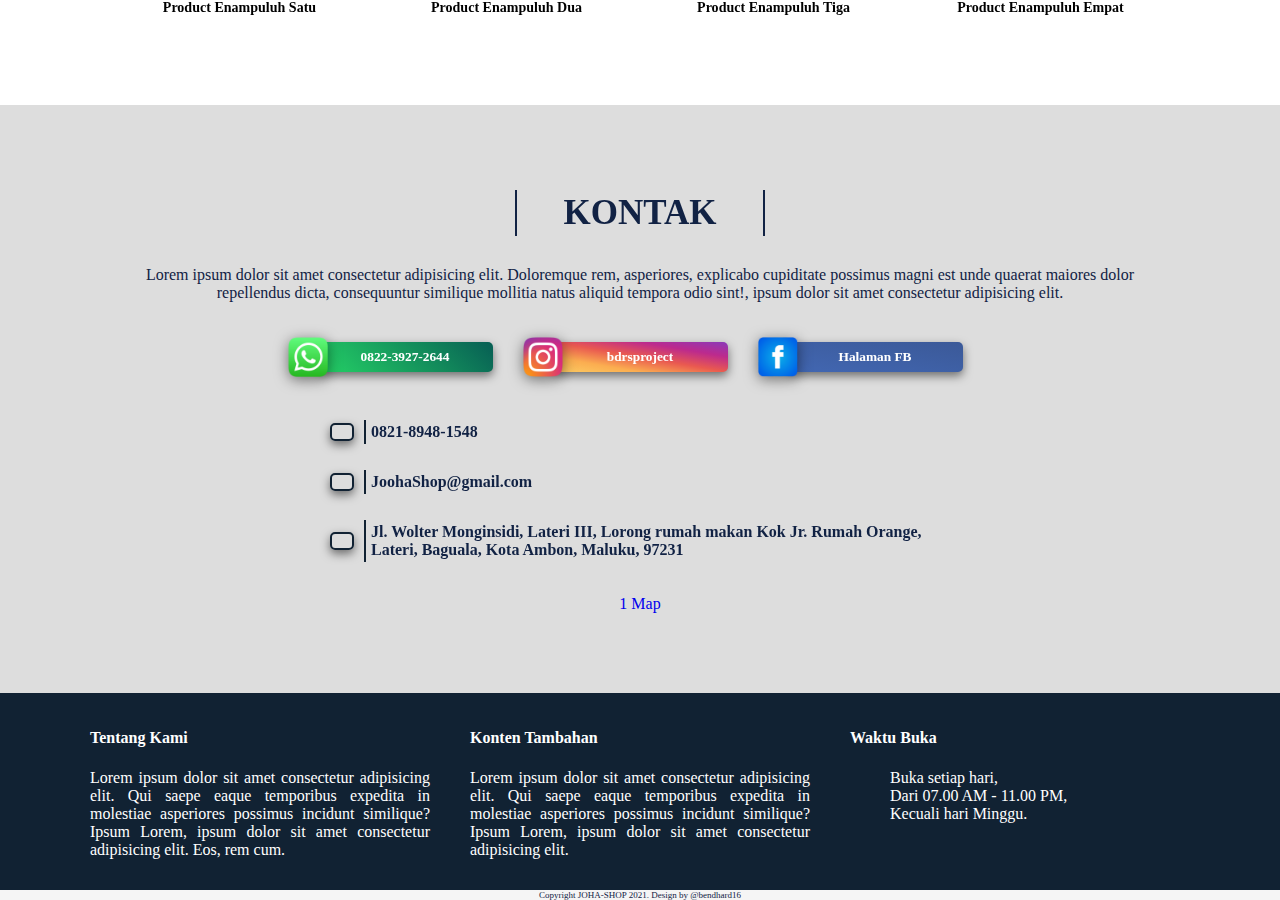
==== commit 1198218f: "Update index.html" ====
--- a/index.html
+++ b/index.html
@@ -1,4 +1,3 @@
-
 <!DOCTYPE html>
 <html lang="id">
 <head>
@@ -379,10 +378,10 @@
 </footer>
 
 <!-- JS File -->
-<!-- <script src="js/cart-home.js"></script> -->
-<!-- <script src="js/promo-data.js"></script> -->
-<!-- <script src="js/slide-home.js"></script> -->
-<!-- <script src="js/index.js"></script> -->
+<script src="js/cart-home.js"></script>
+<script src="js/promo-data.js"></script>
+<script src="js/slide-home.js"></script>
+<script src="js/index.js"></script>
 
 <!-- script -->
 <script>
@@ -398,3 +397,9 @@
 
 </body>
 </html>
+
+
+
+
+
+
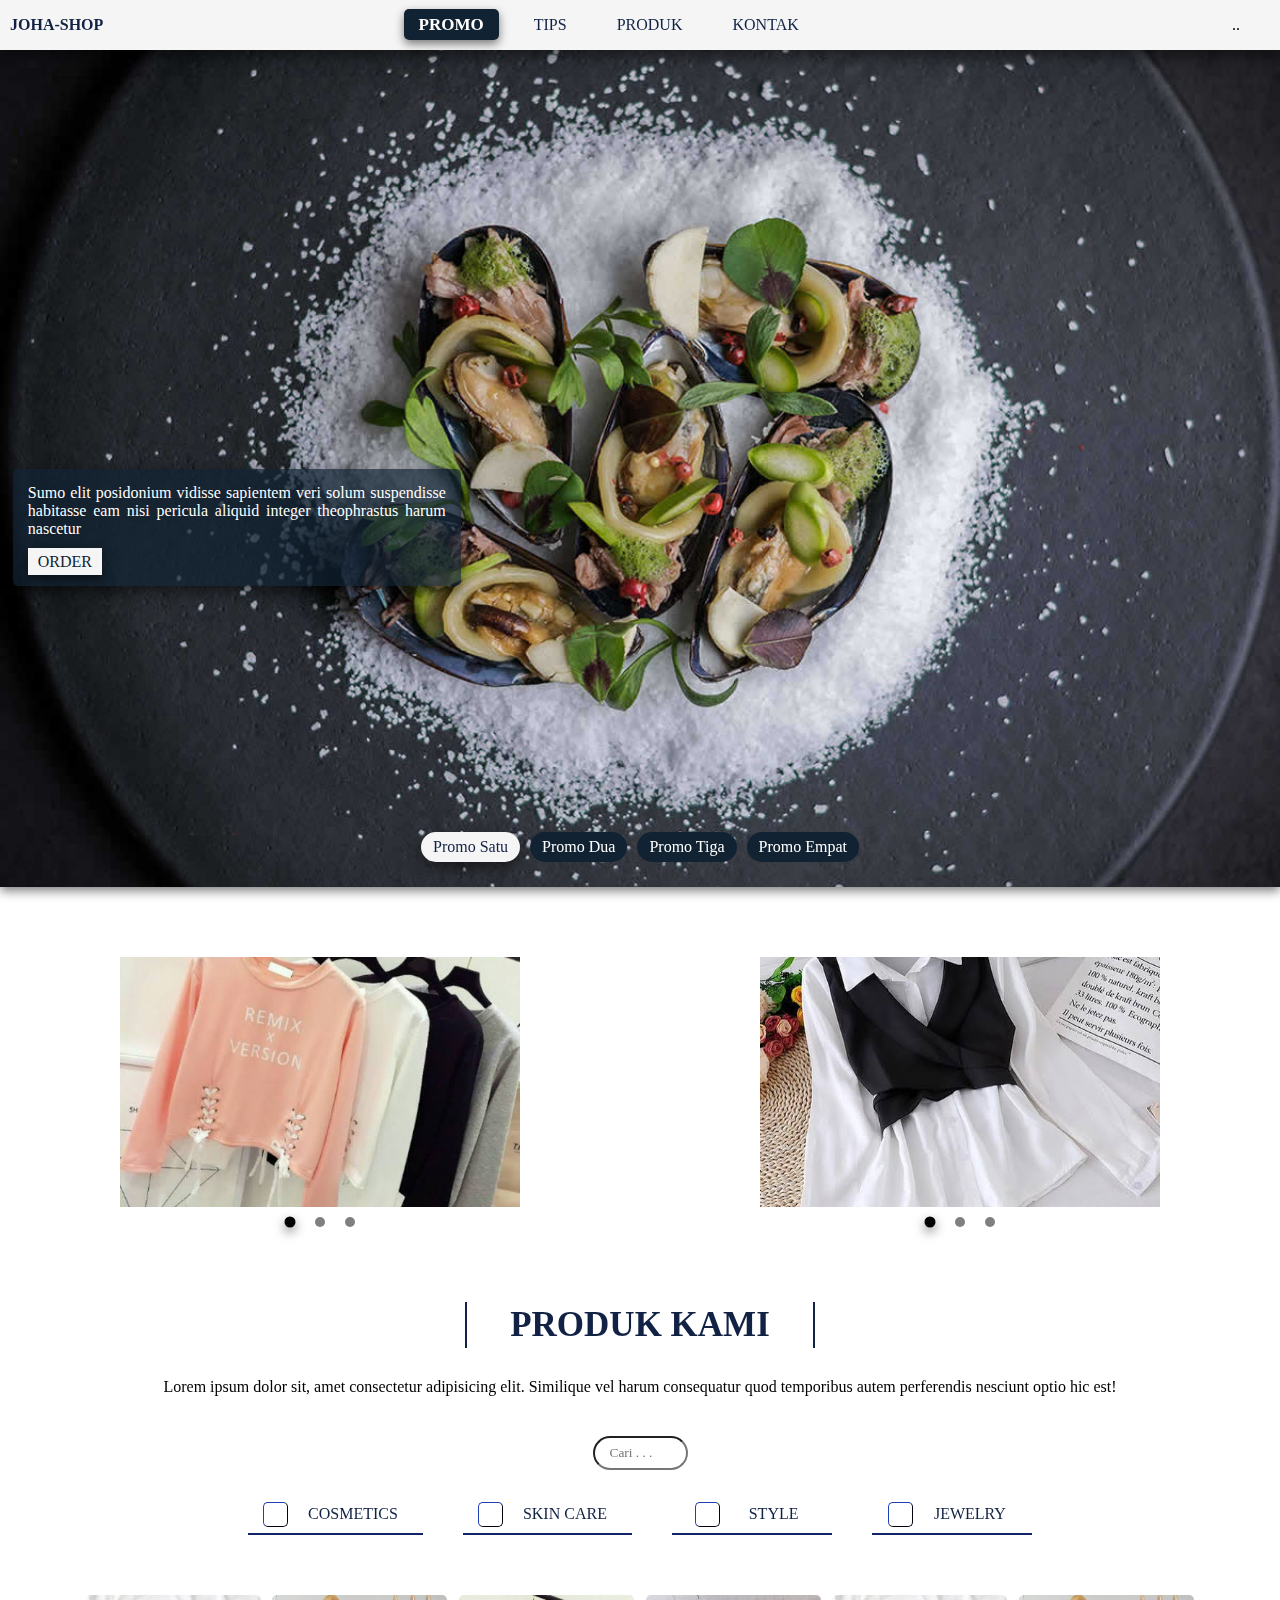
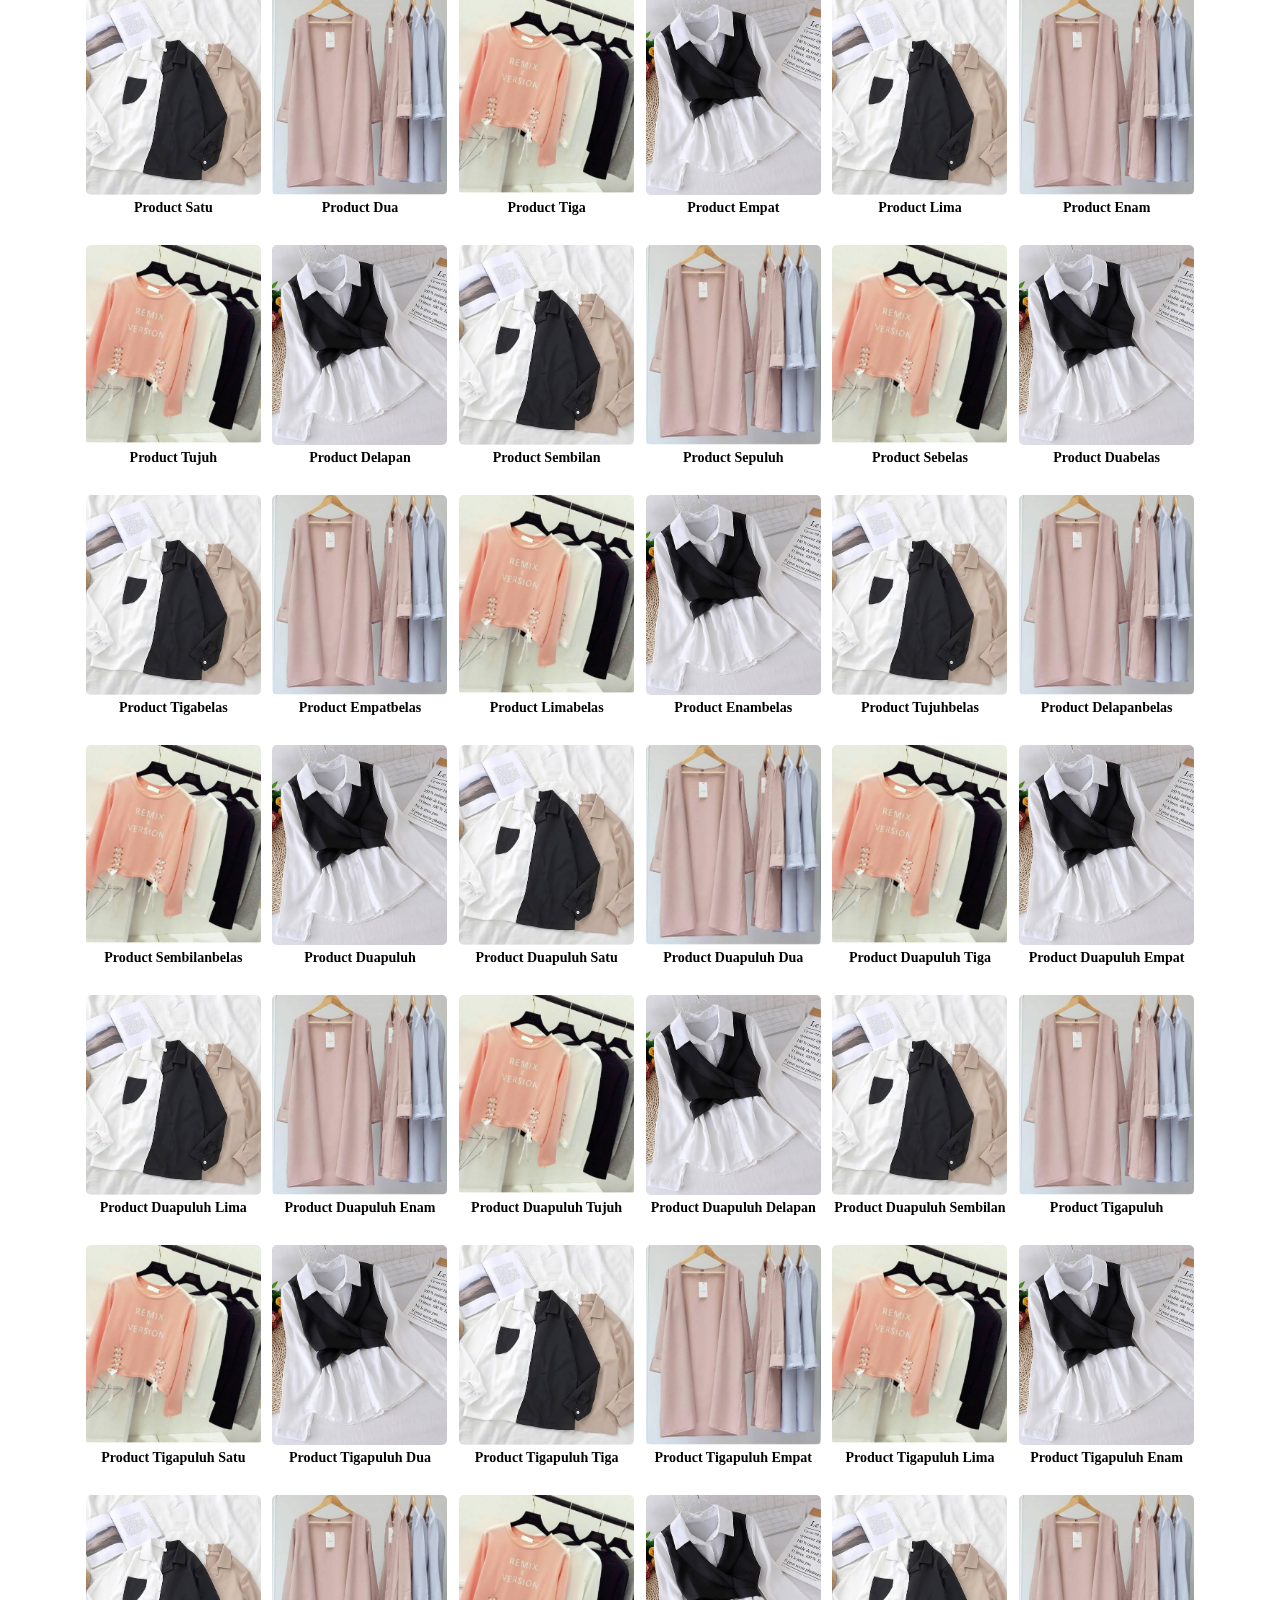
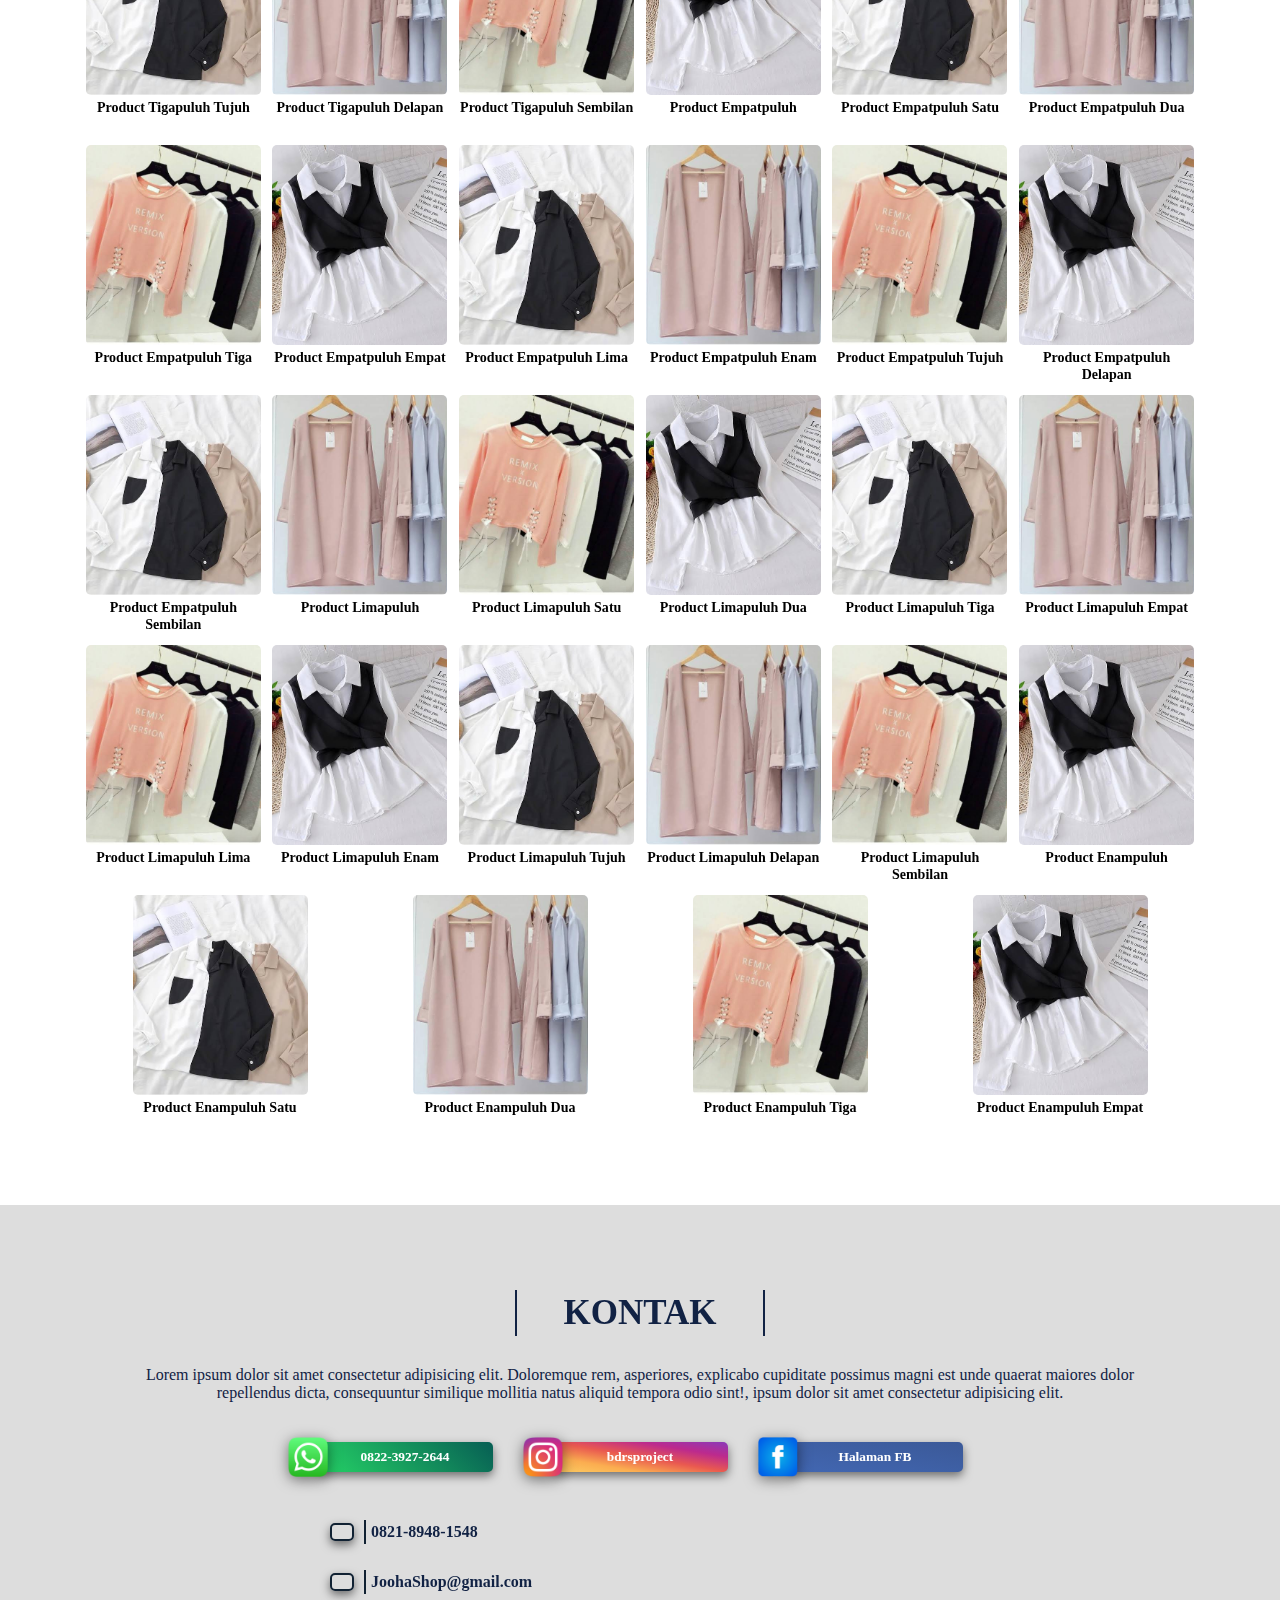
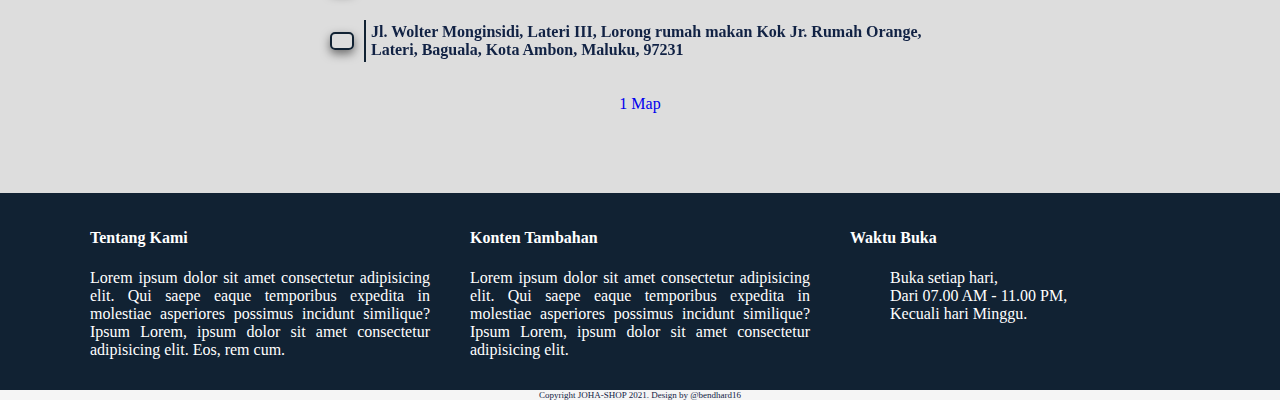
==== commit 8246a217: "Update index.html" ====
--- a/index.html
+++ b/index.html
@@ -10,7 +10,7 @@
 
 	<!-- link -->
 	<link rel="stylesheet" href="css/index.css">
-	<link rel="stylesheet" href="css/responsive.css">
+	<link rel="stylesheet" href="css/test.css">
 	<link rel="stylesheet" href="fontawesome/css/all.css">
 
 	<!-- script -->
@@ -397,9 +397,3 @@
 
 </body>
 </html>
-
-
-
-
-
-
--- a/css/index.css
+++ b/css/index.css
@@ -351,9 +351,9 @@
 /* -------------------------------------- prod card -------------------------------------- */
 .prod-card {
 	position: relative;
-	width: 185px;
+	width: 175px;
 	height: 230px;
-	margin: 10px 15px;
+	margin: 10px auto;
 	font-size: var(--textSize2);
 	transition: all .5s ease-in-out;
 	z-index: 1;
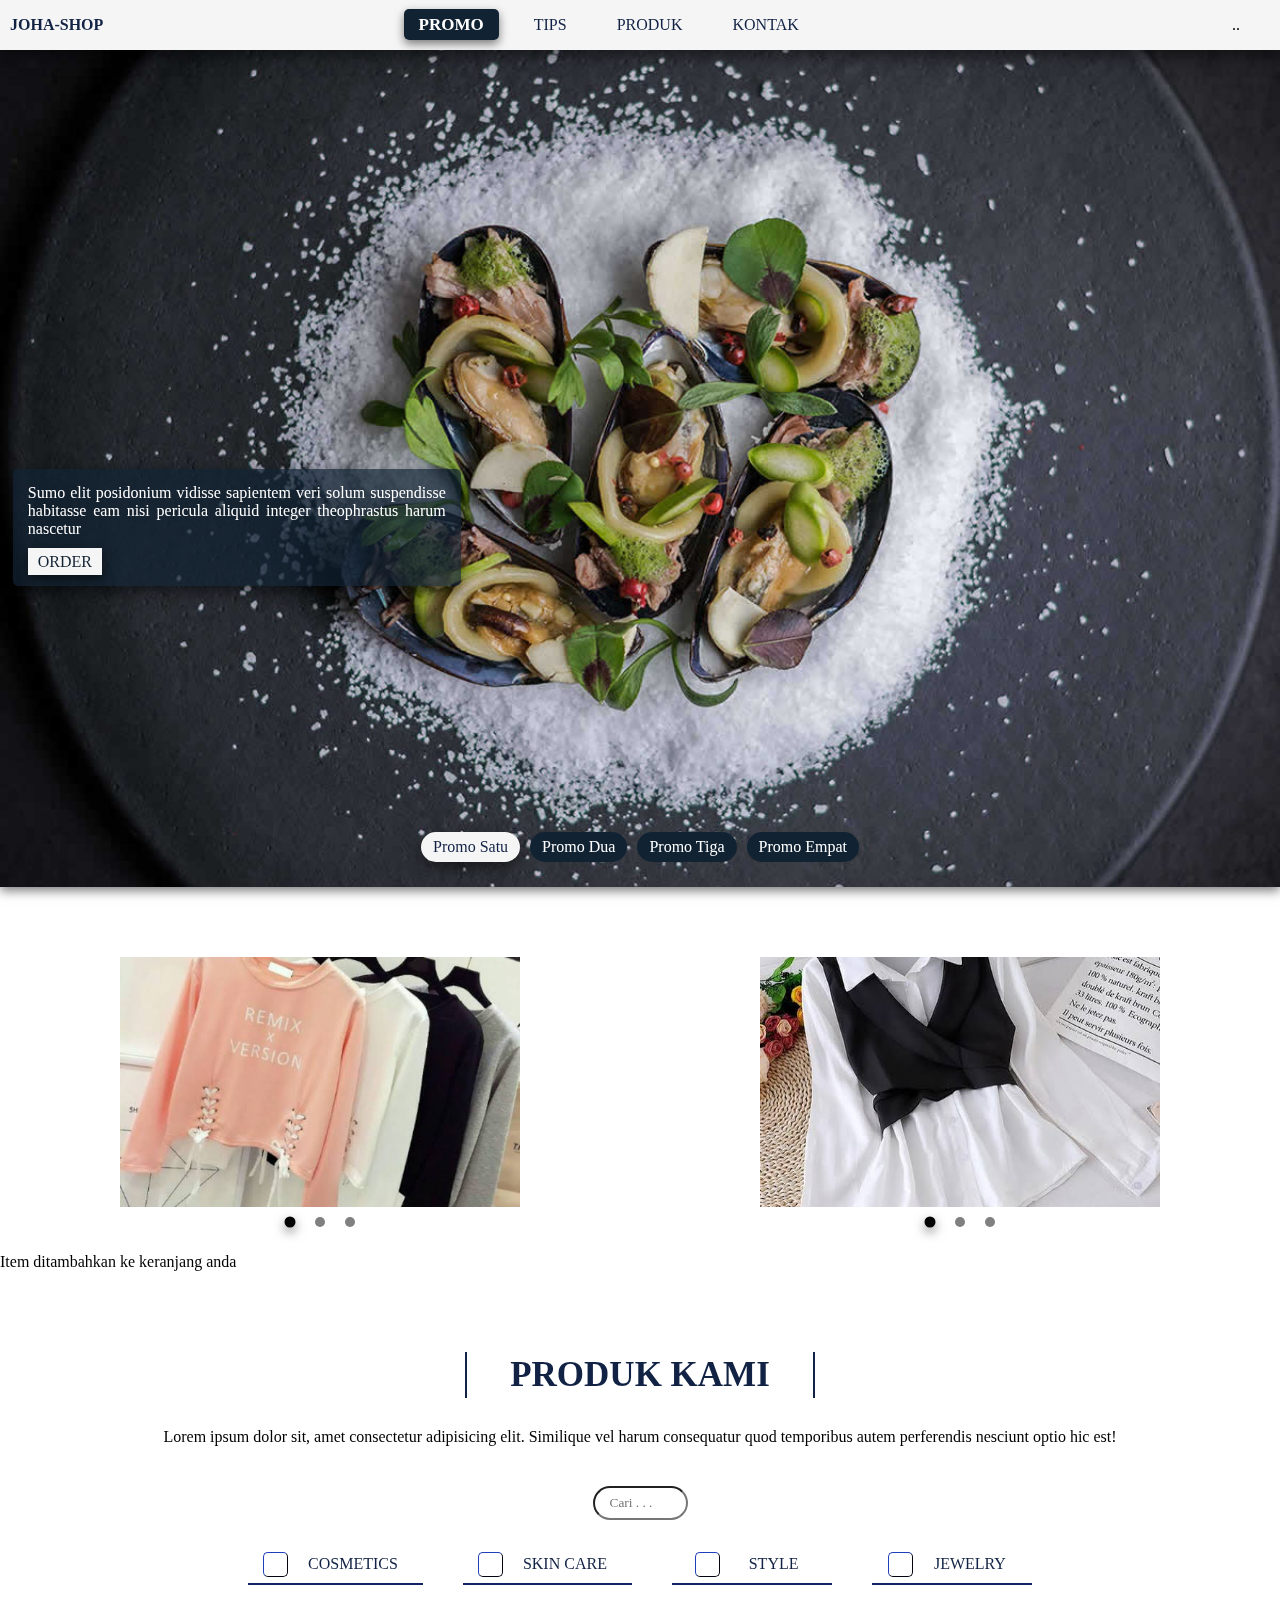
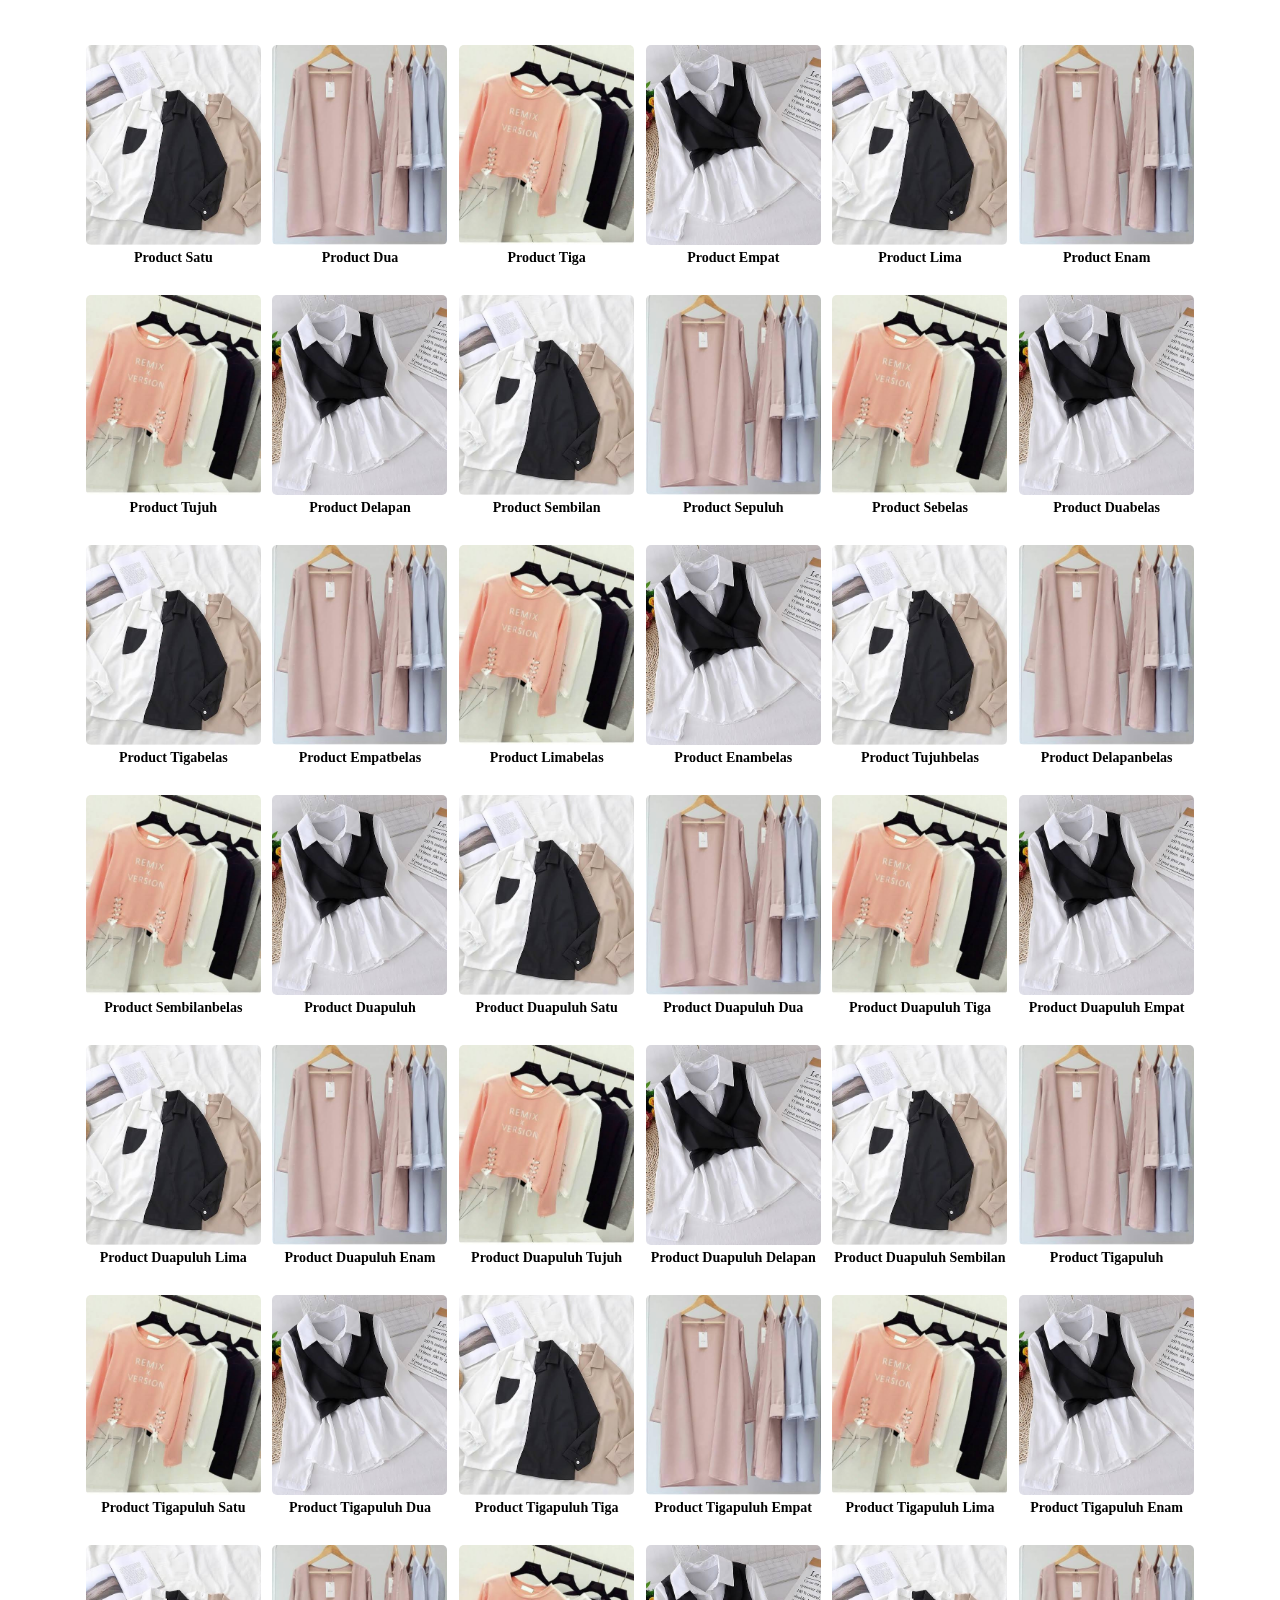
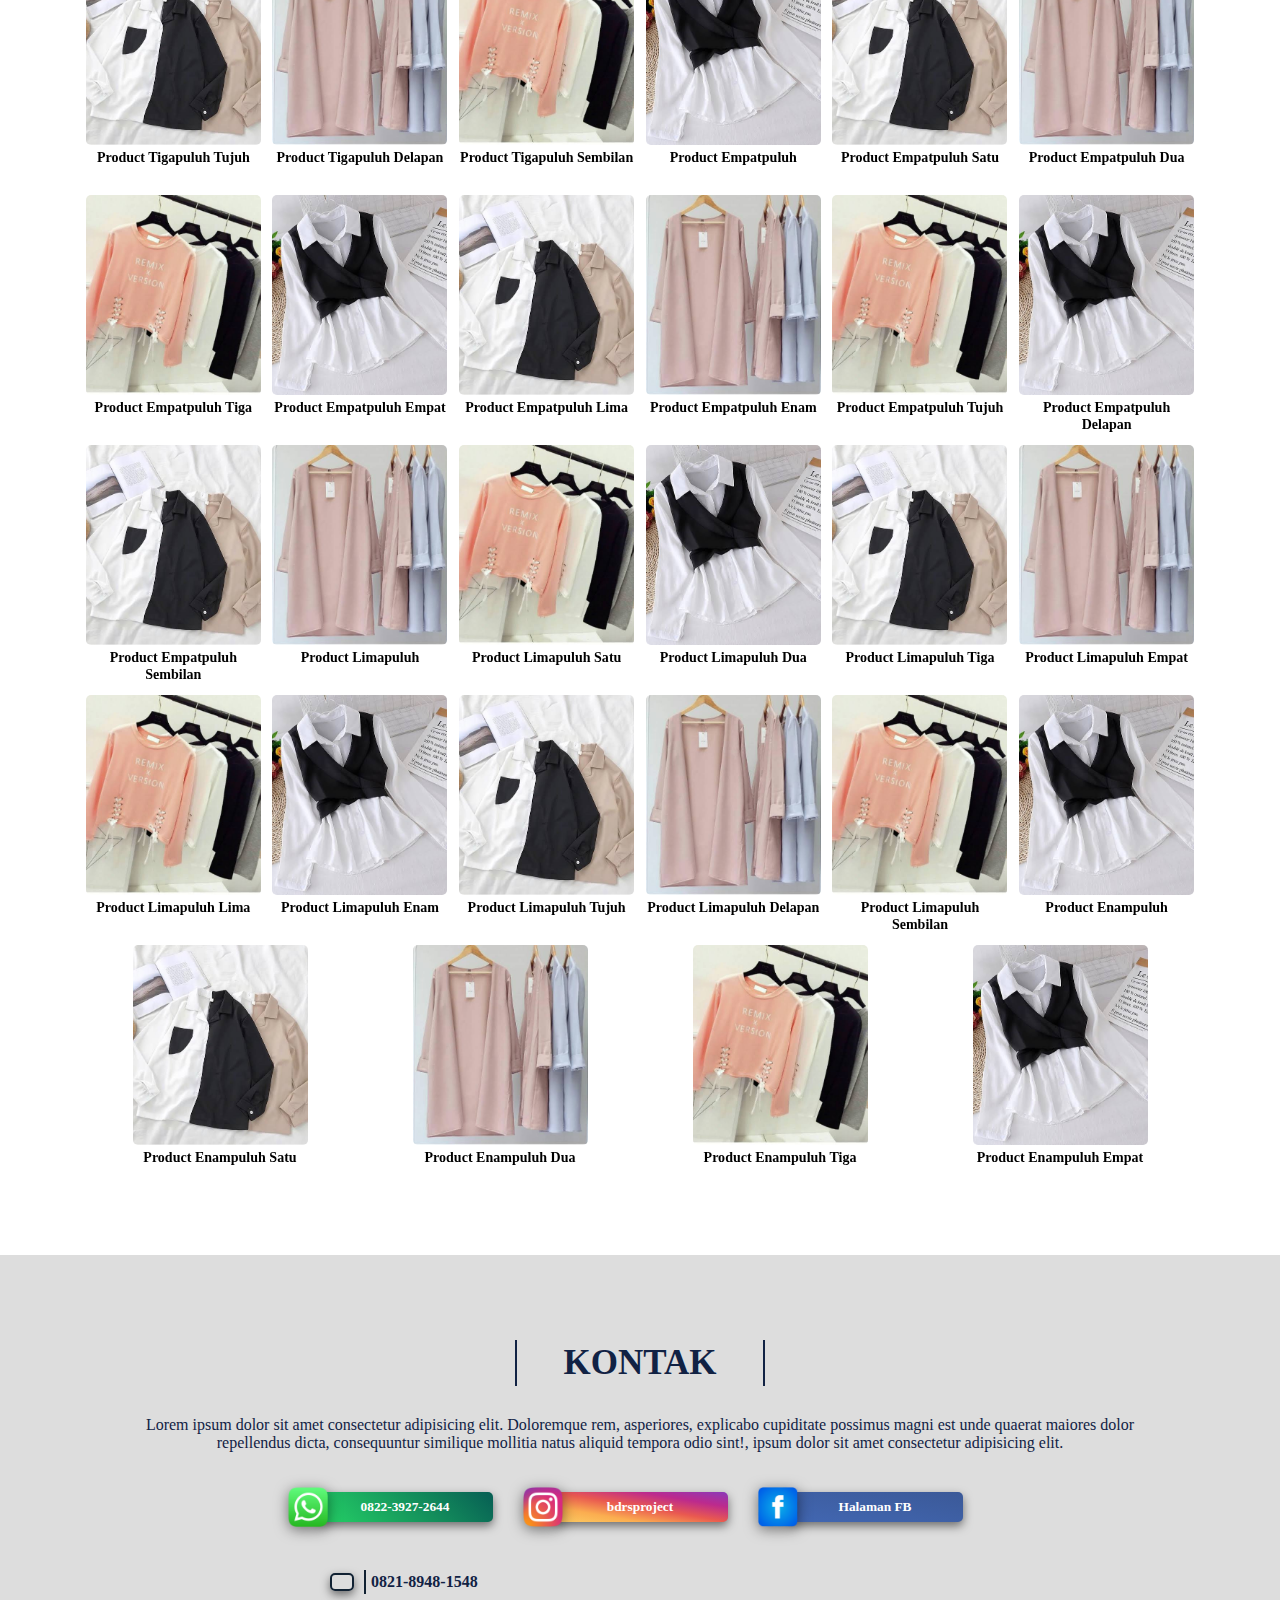
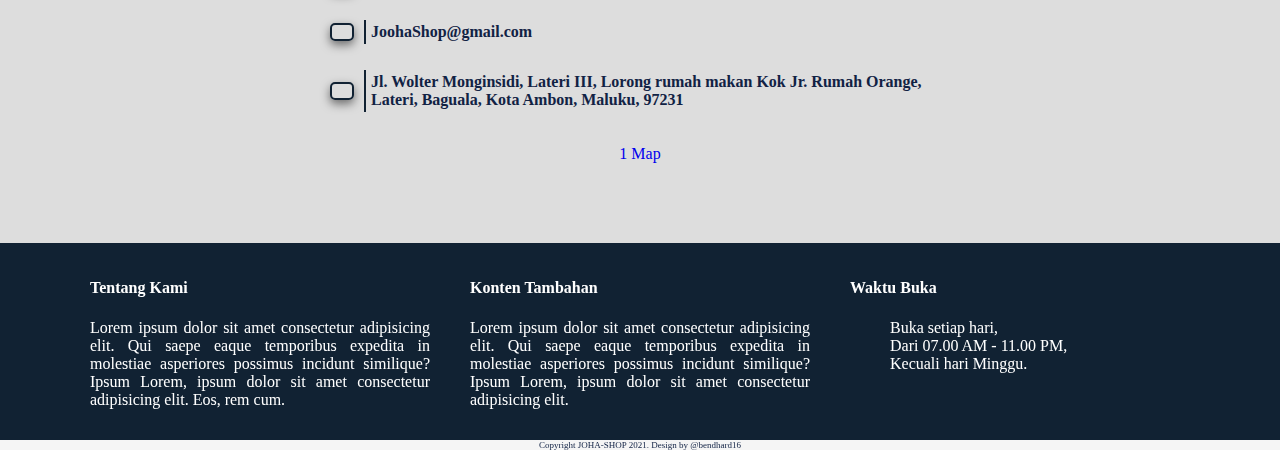
==== commit 37f401b4: "Update index.html" ====
--- a/index.html
+++ b/index.html
@@ -10,7 +10,7 @@
 
 	<!-- link -->
 	<link rel="stylesheet" href="css/index.css">
-	<link rel="stylesheet" href="css/test.css">
+	<link rel="stylesheet" href="css/responsive.css">
 	<link rel="stylesheet" href="fontawesome/css/all.css">
 
 	<!-- script -->
@@ -200,6 +200,9 @@
 </section>
 
 
+<div id="tambah-sukses">
+	<p>Item ditambahkan ke keranjang anda</p>
+</div>
 
 <section class="produk pm0" id="produk">
 	<div class="produk-box">
--- a/css/index.css
+++ b/css/index.css
@@ -57,7 +57,7 @@
 	position: absolute;
 }
 .slide-show .slide img.slideOn {
-	animation: pinch 9.5s linear;
+	animation: pinch 9.5s linear forwards;
 	animation-delay: .5s;
 }
 @keyframes pinch{
@@ -189,6 +189,8 @@
 	right: 10px;
 	z-index: -1;
 }
+
+
 .produk .produk-box .produk-kontrol .produk-tabs {
 	display: flex;
 	justify-content: center;
--- a/css/responsive.css
+++ b/css/responsive.css
@@ -0,0 +1,503 @@
+
+@media (max-width: 850px) {
+	.nav-left, #checkbtn { 
+		display: block;
+	}
+	.navbar #nav-menu {
+		flex-direction: column;
+		justify-content: flex-start;
+		align-items: flex-start;
+		position: absolute;
+		height: 100vh;
+		background: rgba(0, 0, 0, .5);
+		backdrop-filter: blur(9px);
+		width: 100%;
+		padding: 15px;
+		top: 100%;
+		left: -110%;
+		transition: left .4s ease-in-out;
+	}
+	.navbar #nav-menu li.nav-list {
+		padding: 5px;
+		margin: 5px 0;
+		display: flex;
+		justify-content: flex-start;
+	}
+	.navbar #nav-menu li.nav-list a.nav-list-link {
+		color: white;
+		text-transform: uppercase;
+	}
+	.navbar #nav-menu li.nav-page {
+		align-items: flex-start;
+		flex-direction: column;
+		margin: 25px 20px;
+	}
+	.navbar #nav-menu li.nav-page a {
+		display: block;
+		padding: 2px 7px;
+		color: white;
+		margin: 5px;
+		font-size: 18px;
+
+	}
+	.nav-close {
+		display: block;
+		margin: 50px auto;
+		color: white;
+	}
+	#check:checked ~ ul#nav-menu {
+		left: -10px;
+	}
+	.navbar .nav-fitur {
+		min-width: 60px;
+		margin: auto 0;
+		padding: 0;
+		justify-content: flex-end;
+	}
+	.navbar .nav-fitur label{
+		margin: 0;
+	}
+	.navbar .nav-fitur i{
+		font-size: var(--textSize2);
+		margin: 0 4px;
+	}
+	.navbar .nav-fitur i .count{
+		font-size: var(--textSize2);
+	}
+
+}
+
+
+@media (max-width: 800px) {
+h1 {
+	font-size: 25px;
+}
+
+/* -------------------------------------- slide show -------------------------------------- */
+	header .slide-show {	
+		height: 60vh;
+	}
+	.slide-show .slide .slideText {
+		top: 15px;
+		padding: 5px 10px;
+		width: 65%;
+	}
+	.slide-show .slide .slideText h2 {
+		font-weight: 400;
+		letter-spacing: 0;
+		margin: 0;
+		padding: 2px;
+		font-size: 15px;
+	}
+	.slide-show .slide .slideText p {
+		font-size: 11px;
+		margin: auto;
+		text-align: left;
+	}
+	.slide-show .slide .slideText a {
+		font-size: 10px;
+		padding: 2px 5px;
+	}
+	.slide-show .navigasi {
+		bottom: 12px;
+	}
+	.slide-show .navigasi .slTombol {
+		margin: 3px;
+		font-size: 11px;
+		padding: 3px 6px;
+	}
+	.slide-show .navigasi .slTombol.slideOn {
+	  box-shadow: 0 3px 8px rgba(0, 0, 0, .5);
+	}
+
+
+/* -------------------------------------- produk --------------------------------------*/
+	.produk {
+		padding: 60px 0 25px;
+	}
+	.produk h1 {
+		width: max-content;
+		padding: 8px 25px;
+	}
+	.produk .produk-box {
+		padding: 5px;
+	}
+	.produk .produk-box .produk-headings p {
+		text-align: center;
+		margin: 5px 0;
+		font-size: 13px;
+		padding: 0;
+	}
+	.produk .produk-box .produk-kontrol .produk-search {
+		margin: 10px auto;
+	}
+	.produk .produk-box .produk-kontrol .produk-search input {
+		padding: 5px 27px 5px 15px;
+		font-size: 13px;
+	}
+	.produk .produk-box .produk-kontrol .produk-search input:hover {
+		width: 200px;
+	}
+	.produk .produk-box .produk-kontrol .produk-search input.active {
+		width: 200px;
+	}
+	.produk .produk-box .produk-kontrol .produk-search i {
+		font-size: 12px;
+		right: 10px;
+	}
+	.produk .produk-box .produk-kontrol .produk-tabs {
+		margin-bottom: 0px;
+	}
+
+	.produk-content {
+		margin: 0;
+		padding: 10px 0;
+	}
+
+
+
+
+
+/* -------------------------------------- produk card -------------------------------------- */
+	.prod-card {
+		margin: 15px 5px;
+	}
+	.prod-card .prod-card-box .prod-desc .prod-add span {
+	  font-size: var(--textSize3);
+	}
+
+
+
+
+
+/* -------------------------------------- kontak dan lokasi -------------------------------------- */
+	.kontak .kontak-box {
+		margin: 0;
+		padding: 60px 0 20px;
+	}
+	.kontak .kontak-box .kontak-head h1 {
+		width: max-content;
+		padding: 8px 25px;
+	}
+	.kontak .kontak-box .kontak-head p {
+		margin: 15px;
+		text-align: justify;
+		font-size: var(--textSize2);
+	}
+	.kontak .kontak-box .kontak-list {
+		padding: 0;
+	}
+	.kontak .kontak-box .kontak-list .kontak-numbar {
+		padding: 0;
+		display: flex;
+		flex-direction: column;
+	}
+	.kontak .kontak-box .kontak-list .kontak-numbar button {
+		margin: 10px auto;
+		text-align: center;
+	}
+	.kontak .kontak-box .kontak-list .kontak-numbar button a img {
+	  	left: -10px;
+	  	top: -4px;
+	}
+	.kontak .kontak-box .kontak-list .kontak-numbar button a {
+		color: white;
+		font-weight: initial;
+	}
+	.kontak .kontak-box .kontak-list .kontak-label {
+		margin: 5px auto;
+		width: auto;
+	  	padding: 10px;
+	}
+	.kontak .kontak-box .kontak-list .kontak-label label {
+	  	font-size: var(--textSize2);
+	  	font-weight: initial;
+		margin: 5px 0;
+	}
+	.kontak .kontak-box .kontak-list .kontak-label label a i {
+		box-shadow: none;
+	}
+	.kontak .kontak-box .kontak-list .kontak-label label a span {
+		margin-left: 5px;
+	}
+
+
+
+
+/* -------------------------------------- footer -------------------------------------- */
+	.footer .footer-box {
+		margin: 0 10px;
+		flex-direction: column;
+	}
+	.footer .footer-box .footer-content {
+		padding: 3px;
+		margin: 0;
+		font-size: 13px;
+	}
+
+
+
+/* --------------------------------------- main catalog --------------------------------------- */
+	.main-catalog {
+		height: auto;
+		padding: 0;
+	}
+	.catalog {
+		padding: 0;
+		margin: 0;
+	}
+	.cata-box {
+	flex-direction: column;
+	}
+	.cata-left {
+		height: 400px;
+		padding: 0;
+		margin: 0;
+	}
+	.cata-slide {
+	border-radius: 0;
+	}
+	.cata-slide img {
+		position: absolute;
+	}
+	.cata-right {
+		margin: 0 10px;
+		min-height: 0;
+	}
+	.cata-right h2 {
+		font-size: 18px;
+		padding: 0;
+		margin: 10px auto;
+	}
+	.cata-right h2 span {
+		max-width: 100%;
+	}
+	.cata-right .deskripsi {
+		position: relative;
+	}
+	.cata-right .deskripsi p{
+		font-size: 13px;
+	}
+
+		
+
+
+
+
+
+
+
+
+
+/* ------------------------------------------------ order ------------------------------------------------ */
+	.body-box {
+		min-height: 100vh;
+		background: linear-gradient(45deg, #123, black);
+		padding: 0;
+	}
+	nav.navbar {
+		border-radius: 0;
+	}
+	.nav-bottom {
+		margin-bottom: 0;
+	}
+	.container {
+		flex-direction: column;
+		border-radius: 0;
+		box-shadow: none;
+		background: transparent;
+		height: auto;
+	}
+	.form-order {
+		width: 100%;
+		margin: 0;
+	}
+	.form-group label{
+		width: auto;
+		flex: 1;
+	}
+	.form-group .input-main, .form-group textarea {
+		height: auto;
+		flex: 3;
+	}
+
+	.form-alert {
+		font-size: 10px;
+	}
+	.form-order .order-submit .agree input[type=checkbox] {
+		transform: scale(.8);
+	}
+	.form-order .order-submit .agree label{
+		font-size: 11px;
+	}
+	.form-order .order-submit .agree label.ket{
+		font-size: 10px;
+	}
+	.form-order .order-submit button{
+		padding: 6px 16px;
+		margin: 10px auto;
+		font-size: 17px;
+	}
+	.form-order p.order-text {
+		margin: 15px auto;
+	}
+	.form-order p.order-ket {
+		margin: 15px auto;
+		font-size: 11px;
+	}
+	.to-wa {
+		padding: 15px;
+	}
+	.to-wa p {
+		width: 300px;
+		padding-bottom: 5px;
+		margin: 0;
+		font-size: 14px;
+	}
+
+	.cart{
+		overflow: hidden;
+		max-height: none;
+		height: 100%;
+	}
+
+}
+
+@media (max-width: 650px) {
+	h1.header  {
+		padding: 1px 10px;
+		font-size: 20px;
+		text-align: center;
+	}
+	.produk .produk-box h1 {
+		width: 200px;
+	}
+	.kontak .kontak-box h1 {
+		width: 200px;
+	}
+}
+
+
+
+
+
+
+
+@media (max-width: 550px) {
+
+	.navbar .nav-fitur {
+		width: 80px;
+	}
+	.navbar .nav-fitur i {
+		cursor: pointer;
+		font-size: 12px;
+	}
+	.navbar .nav-fitur i span {
+		font-size: 13px;
+	}
+	.detail-nav-fitur {
+		font-size: 12px;
+	}
+	.detail-nav-fitur span {
+		margin: 0 3px;
+	}
+	.navbar .order-left {
+		display: flex;
+		align-items: center;
+		font-size: 12px;
+	}
+	.navbar .order-left i {
+		font-size: 11px;
+		height: 14px; 
+		width: 14px;
+	}
+	.navbar h3.order-heading {
+		font-size: 12px;
+	}
+	.navbar label.order-to-home a {
+		font-size: 12px;
+	}
+	.navbar label.order-to-home a i {
+		color: #123;
+	}
+
+	h3.detail-heading {
+		font-size: 13px;
+	}
+
+
+	
+	.produk .produk-box .produk-kontrol .produk-tabs .tabs-group {
+		display: grid;
+		width: 100%;
+		grid-template-columns: repeat(4, auto);
+		grid-gap: 3px;
+	}
+	.prod-menu {
+		margin: 0;
+		padding: 3px 0;
+	    min-width: 75px;
+	}
+    .prod-menu.hover:hover {
+        transform: translateY(0);
+    }
+    .prod-menu.active {
+        transform: translateY(0);
+    }
+	.prod-menu span {
+		font-size: var(--textSize2);
+		padding: 6px 13px;
+        margin: 0;
+	}
+	.prod-menu i.menu-arrow {
+		height: 18px;
+		width: 18px;
+		font-size: 10px;
+		padding: 0;
+		margin: 0;
+        position: absolute;
+        top: 120%;
+        left: 50%;
+        transform: translateX(-50%);
+	}
+	.prod-menu i.menu-arrow:hover {
+		background-color: transparent;
+		color:darkcyan;
+	}
+	.prod-menu i.menu-arrow.active {
+        transform: rotate(90deg) translate(0%, 8px);
+		background-color: darkcyan;
+		color:white;
+		border: none;
+	}
+	.prod-menu .prod-menu-ul {
+		padding: 4px;
+		width: 130%;
+		margin: 0;
+		top: 200%;
+	}
+	.prod-menu .prod-menu-ul .prod-menu-list {
+		margin: 5px auto;
+		padding: 2px 2px 2px 18px;
+		font-size: var(--textSize2);
+	}
+	.prod-menu .prod-menu-ul .prod-menu-list.active {
+		font-size: var(--textSize2);
+	}
+	.prod-menu .prod-menu-ul .prod-menu-list i {
+		left: -3px;
+		height: 18px;
+		width: 18px;
+		font-size: var(--textSize2);
+	}
+	.prod-menu .prod-menu-ul .sub-menu {
+		margin: 1.5px 0 1.5px 11px;
+	}
+	.prod-menu .prod-menu-ul .sub-menu li {
+		margin: 1.5px auto;
+		padding: 1.5px 0 1.5px 7px;
+		font-size: 13px;
+	}
+
+
+}
